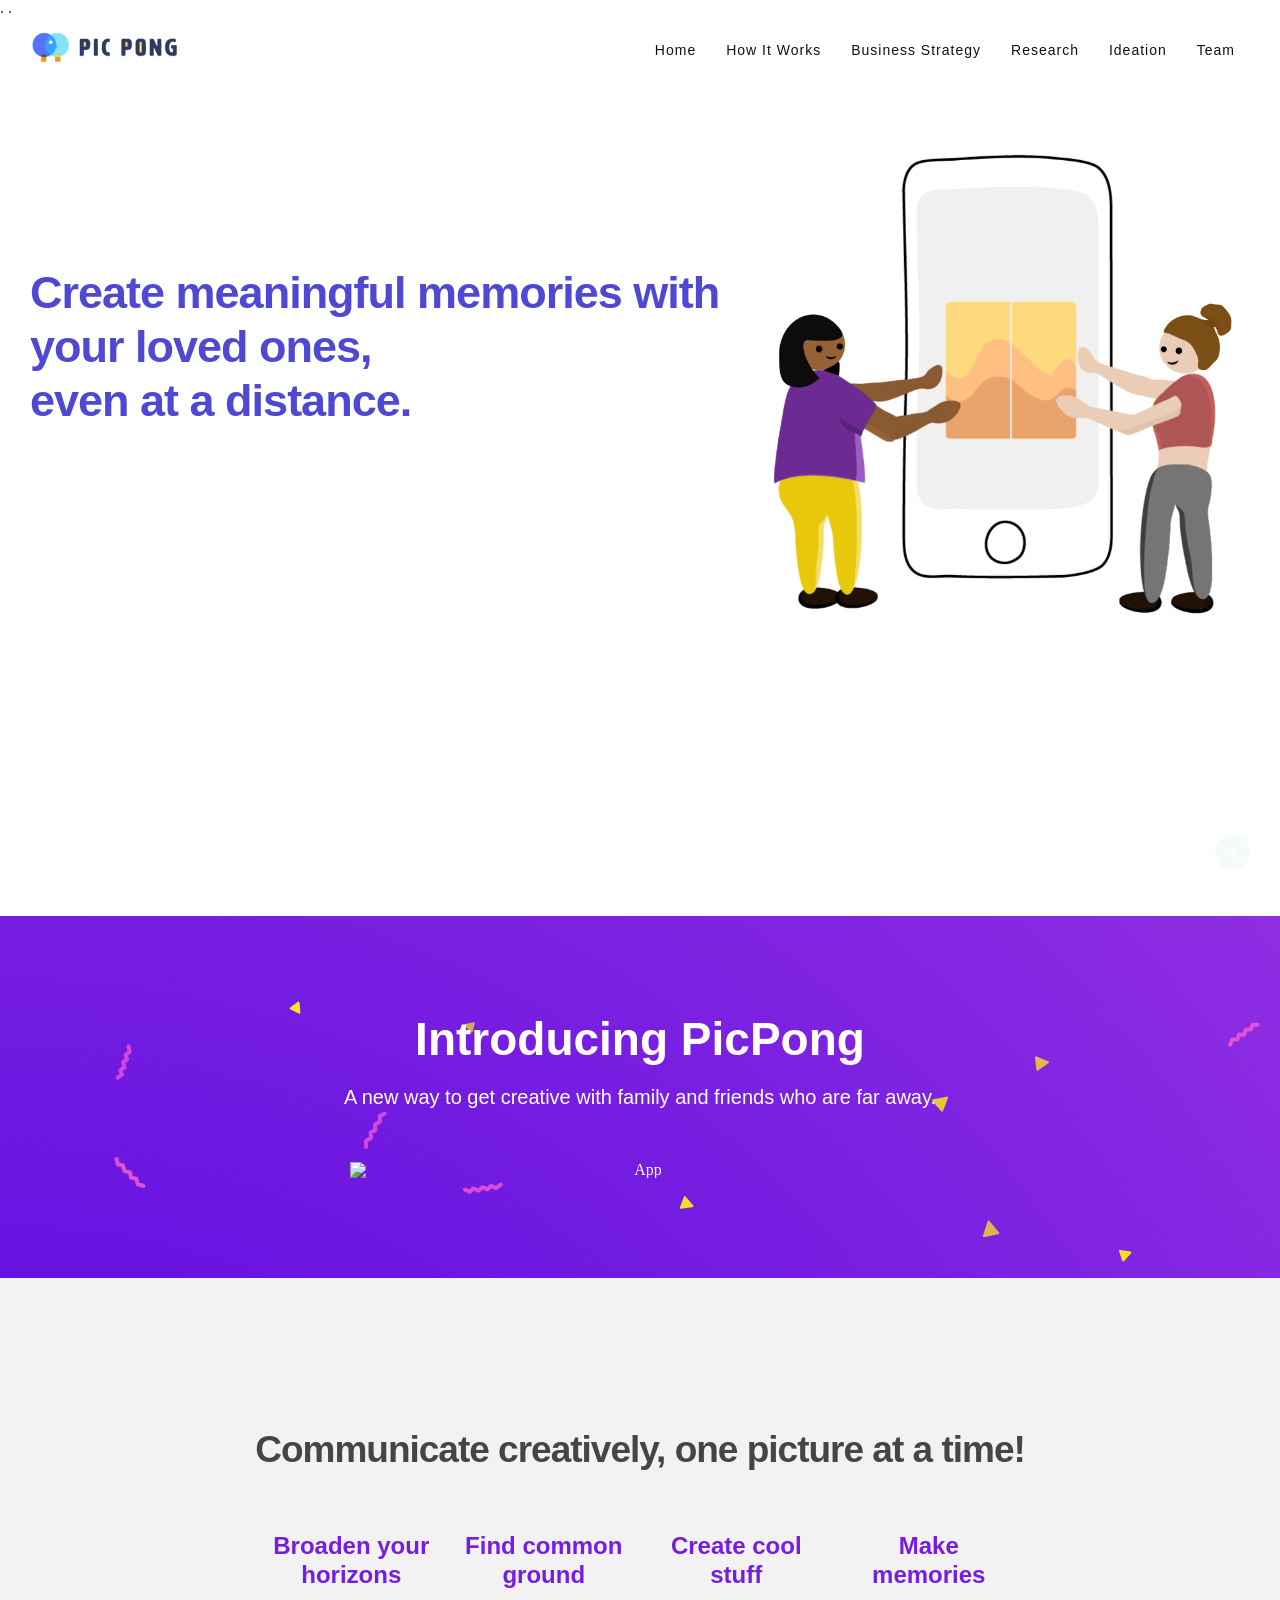
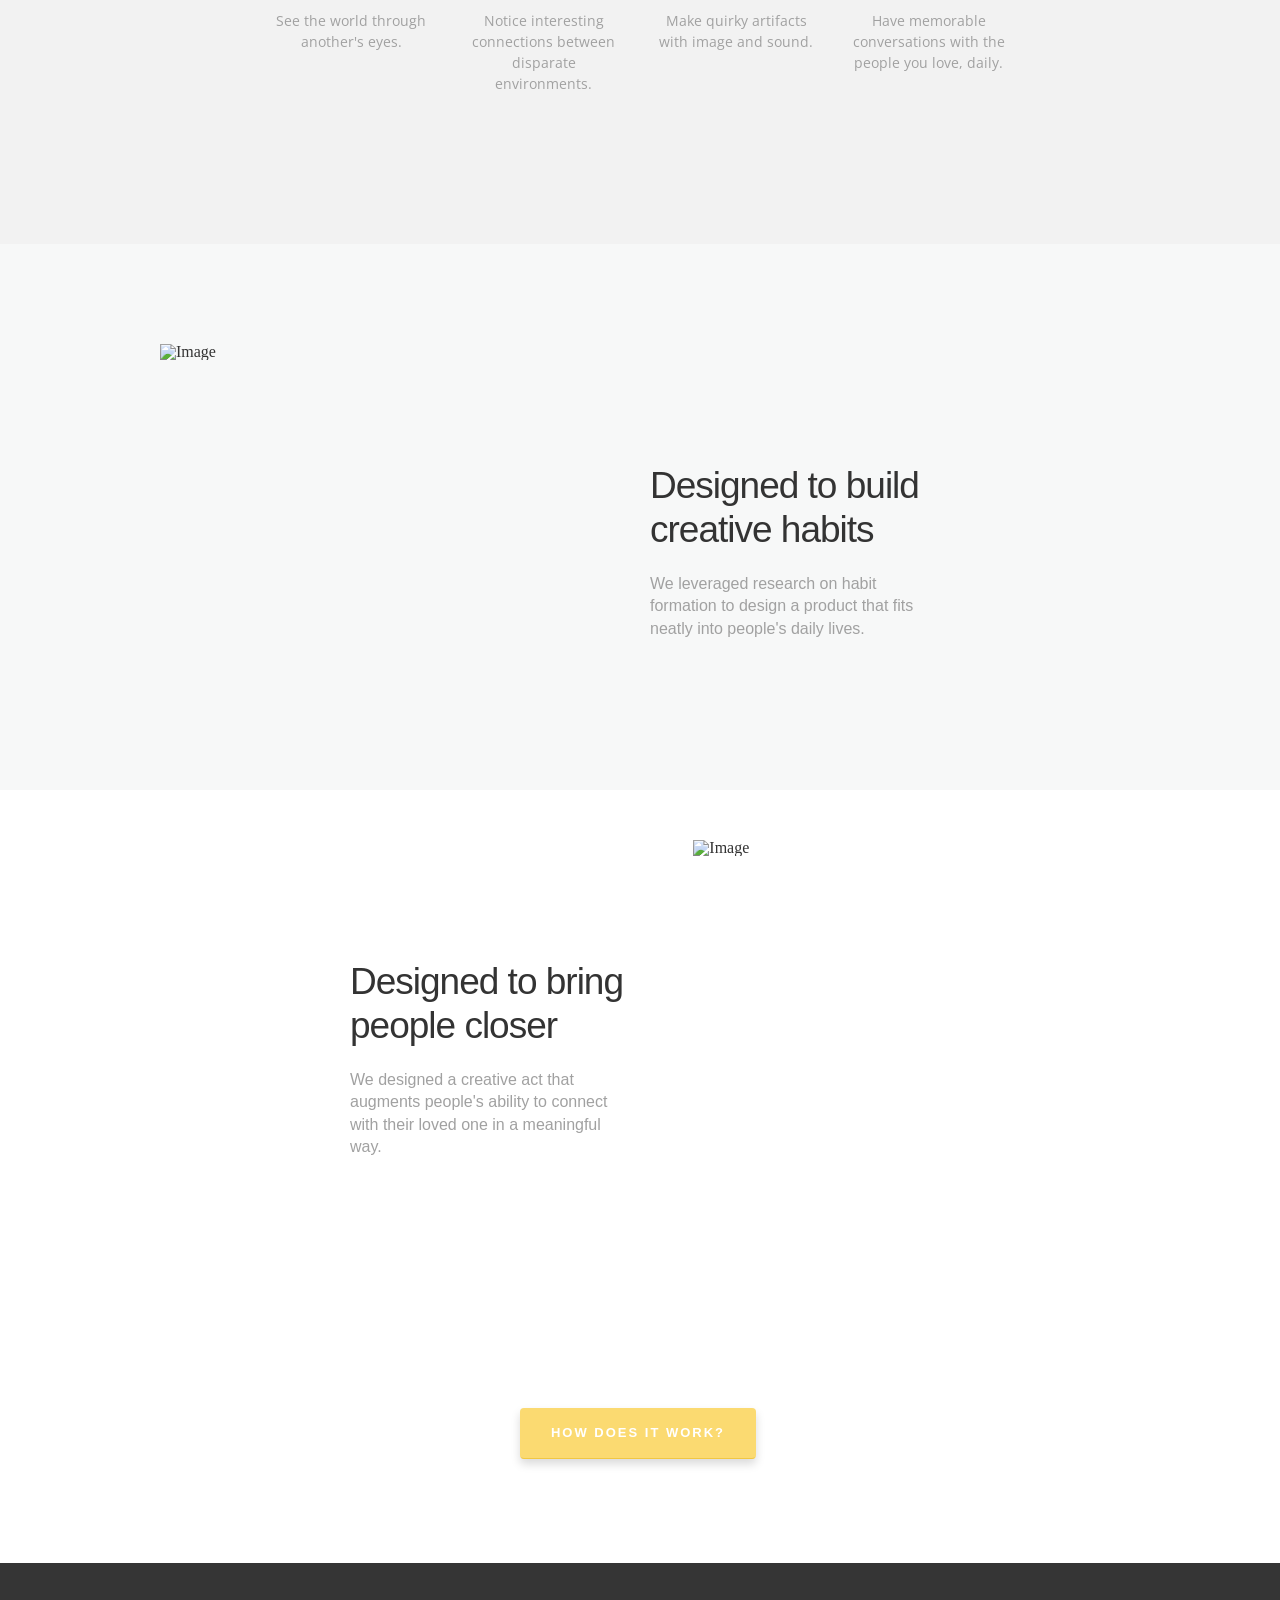
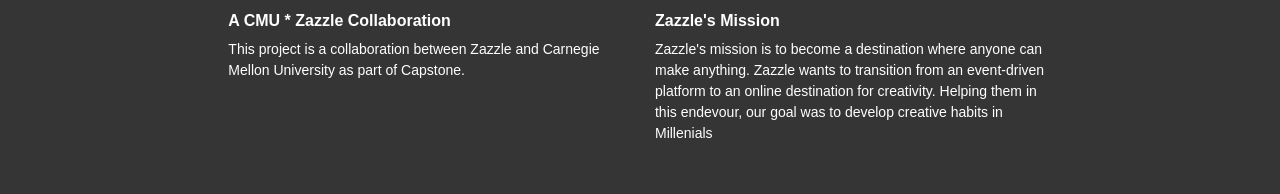
==== index.html @ 29c68dcd "Add files via upload" ====
<!DOCTYPE html>
<html lang="en">
<head>
<meta charset="utf-8">
<title>PicPong by Zest | Zazzle</title>
<link rel="icon" href="images/favicon.png" type="image/png" sizes="16x16">
<meta name="viewport" content="width=device-width, initial-scale=1">
<meta name="description" content="iLand Multipurpose Landing Page Template">
<meta name="keywords" content="iLand HTML Template, iLand Landing Page, Landing Page Template">
<link href="css/bootstrap.min.css" rel="stylesheet" type="text/css" media="all" />
<link href="https://fonts.googleapis.com/css?family=Open%20Sans:300,400,500,600,700" rel="stylesheet" type="text/css">
<link rel="stylesheet" href="css/animate.css">
<!-- Resource style -->
<link rel="stylesheet" href="css/owl.carousel.css">
<link rel="stylesheet" href="css/owl.theme.css">
<link rel="stylesheet" href="css/ionicons.min.css">
<link rel="stylesheet" href="css/homepage.css">
<!-- Resource style -->
<link href="css/style.css" rel="stylesheet" type="text/css" media="all" />



<script src="http://www.jeremyvitte.com/assets/js/vendor/modernizr.min.js"></script>  
  <script src="//cdnjs.cloudflare.com/ajax/libs/jquery/2.2.0/jquery.min.js"></script>
 

  





    <script  src="javascript/index.js"></script>
      <script src="javascript/bootstrap.min.js"></script>

    <script  src="javascript/app.min.js"></script>
    <script src="javascript/plugins.js"></script>. 
     <script src="javascript/Jeremyplugins.js"></script>. 
     <script src="javascript/jquery.js"></script>

</head>
<body>
<div class="wrapper">
  <div class="container">
    <nav class="navbar navbar-default navbar-fixed-top">
      <div class="container"> 
        <!-- Brand and toggle get grouped for better mobile display -->
        <div class="navbar-header page-scroll">
          <button type="button" class="navbar-toggle" data-toggle="collapse" data-target="#bs-example-navbar-collapse-1" aria-expanded="false"> <span class="sr-only">Toggle navigation</span> <span class="icon-bar"></span> <span class="icon-bar"></span> <span class="icon-bar"></span> </button>
          <a class="navbar-brand page-scroll" href="#main"><img src="images/logo.png" width="150" height="auto" alt="iLand" /></a> </div>
        <!-- Collect the nav links, forms, and other content for toggling -->
        <div class="collapse navbar-collapse navbar-right" id="bs-example-navbar-collapse-1">
          <ul class="nav navbar-nav">
            <li><a class="page-scroll highlight" href="index.html">Home</a></li>
            <li><a class="page-scroll" href="product.html">How it works</a></li>
            <li><a class="page-scroll" href="strategy.html">Business Strategy</a></li>
            <li><a class="page-scroll" href="research.html">Research</a></li>
            <li><a class="page-scroll" href="ideation.html">Ideation</a></li>
            <li><a class="page-scroll" href="#contact">Team</a></li>

          </ul>
        </div>
      </div>
    </nav>
    <!-- /.navbar-collapse --> 
  </div>
  <!-- /.container-fluid -->
  



<div class="main app form" id="main"><!-- Main Section-->
    <div class="hero-section">
      <div class="container nopadding">
        
        <div class="col-md-7">
          <div class="hero-content">
            <h1 class="wow fadeInUp" data-wow-delay="0.1s">Create meaningful memories with your loved ones, <br>even at a distance.</h1>
           
            <div class="sub-form wow fadeInUp" data-wow-delay="0.3s">
            
              <!-- subscribe message -->
       
        <!-- subscribe message --> 
            </div>
          </div>
        </div>

        <div class="col-md-5"> <img class="img-responsive wow fadeInUp" data-wow-delay="0.1s" src="images/move card.gif" alt="App" style="margin-top: -5%;" /> </div>
      </div>
    </div>
  

<!--

 <div class="app-features text-center white" id="features">
      <div class="container">
        <h1 class="wow fadeInDown" data-wow-delay="0.1s">Introducing PicPong</h1>
        <p class=" wow subheading fadeInDown" data-wow-delay="0.2s"> A new way to get creative with family and friends who are far away.  </p>
        




        <div class="col-md-12 wow fadeInDown" data-wow-delay="0.5s"> <img class="img-responsive" src="images/Landingpageillu2.png" alt="App" width="50%"/> </div>
        

      </div>
    </div> -->




<!--


    <div class="app-features text-center white" id="features">
      <div class="container">
        <h1 class="wow fadeInDown" data-wow-delay="0.1s">Introducing PicPong</h1>
        <p class=" wow subheading fadeInDown" data-wow-delay="0.2s"> A new way to get creative with family and friends who are far away.  </p>
        <div class="col-md-4 features-left">
          <div class="col-md-12 wow fadeInDown" data-wow-delay="0.2s">
            <div class="icon"> <i class="ion-ios-lightbulb-outline"></i> </div>
            <div class="feature-single">
              <h1>Hone your creative skills </h1>
              <p> Some lorem contetnt to fill the gap and make it look clean and organized. </p>
            </div>
          </div>
          <div class="col-md-12 wow fadeInDown" data-wow-delay="0.3s">
            <div class="icon"> <i class=" ion-ios-snowy"></i> </div>
            <div class="feature-single">
              <h1>Make unique artifacts</h1>
              <p> Some lorem contetnt to fill the gap and make it look clean and organized. </p>
            </div>
          </div>
        </div>

-->
<div class="app-features text-center white" id="features">
 <div class="container">
  <h1 class="wow fadeInDown" data-wow-delay="0.1s">Introducing PicPong</h1>
        <p class=" wow subheading fadeInDown" data-wow-delay="0.2s"> A new way to get creative with family and friends who are far away.  </p>

        <div class="col-md-6 col-md-offset-3 col-sm-12 wow fadeInDown" data-wow-delay="0.5s"> <img class="img-responsive" src="images/Landingpageillu2.png" alt="App" /> 
        </div>
        </div>
     </div>  
<!--
        <div class="col-md-4 features-left">
          <div class="col-md-12 wow fadeInDown" data-wow-delay="0.6s">
            <div class="icon"> <i class=" ion-ios-chatboxes-outline"></i> </div>
            <div class="feature-single">
              <h1>Communicate visually</h1>
              <p> Some lorem contetnt to fill the gap and make it look clean and organized. </p>
            </div>
          </div>
          <div class="col-md-12 wow fadeInDown" data-wow-delay="0.7s">
            <div class="icon"> <i class=" ion-image"></i> </div>
            <div class="feature-single">
              <h1>Save memories in a fun way</h1>
              <p> Some lorem contetnt to fill the gap and make it look clean and organized. </p>
            </div>
          </div>
          
        </div>
      </div>
    </div>
-->


    <div class="pitch text-center">
      <div class="container">
        <div class="pitch-intro">
          <h1 class="wow fadeInDown" data-wow-delay="0.2s">Communicate creatively, one picture at a time!</h1>
         
        <div class="col-md-12">
          <div class="col-md-3 wow fadeInDown" data-wow-delay="0.2s">
           
            <div class="pitch-content">
              <h1>Broaden your horizons</h1>
              <p> See the world through another's eyes. </p>
            </div>
          </div>
          <div class="col-md-3 wow fadeInDown" data-wow-delay="0.2s">
           
            <div class="pitch-content">
              <h1>Find common ground</h1>
              <p> Notice interesting connections between disparate environments. </p>
            </div>
          </div>
          <div class="col-md-3 wow fadeInDown" data-wow-delay="0.2s">
           
            <div class="pitch-content">
              <h1>Create cool stuff</h1>
              <p> Make quirky artifacts with image and sound.  </p>
            </div>
          </div>

          <div class="col-md-3 wow fadeInDown" data-wow-delay="0.2s">

            <div class="pitch-content">
              <h1>Make memories</h1>
              <p> Have memorable conversations with the people you love, daily. </p>
            </div>
          </div>
        </div>
      </div>
    </div>
    </div>





 <div class="split-features">
      <div class="col-md-5 col-md-offset-1 nopadding">
        <div class="split-image"> <img class="img-responsive wow fadeIn" src="images/build-habits.png" alt="Image" style="width: 80%;"/> </div>
      </div>
      <div class="col-md-6 nopadding">
        <div class="split-content">
          <h1 class="wow fadeInUp"> Designed to build creative habits</h1>
          <p class="wow fadeInUp"> We leveraged research on habit formation to design a product that fits neatly into people's daily lives.</p>
          
        </div>
      </div>
    </div>


    <div class="split-features2">
      
      <div class="col-md-6 nopadding">
        <div class="split-content second">
          <h1 class="wow fadeInUp">Designed to bring people closer</h1>
          <p class="wow fadeInUp"> 
We designed a creative act that augments people's ability to connect with their loved one in a meaningful way.</p>
          
        </div>
      </div>
      <div class="col-md-5 nopadding">
        <div class="split-image"> <img class="img-responsive wow fadeIn" src="images/feel-connected.png" alt="Image" style="width: 80%;"/> </div>
      </div>
    </div>
    



    <center style="padding-bottom: 100px;">
     <a href="ideation.html" class="btn btn-special popup-vimeo">How does it work?</a>
     </center>




     <div class="footer">
        <div class="col-md-4 col-md-offset-2 ">
                <h1 class="wow fadeInUp">A CMU * Zazzle Collaboration</h1>
              <p class="wow fadeInUp"> This project is a collaboration between Zazzle and Carnegie Mellon University as part of Capstone. </p>

     
        </div>




         
       
      
      <div class="col-md-4  ">
        
          <h1 class="wow fadeInUp">Zazzle's Mission</h1>
          <p class="wow fadeInUp"> Zazzle's mission is to become a destination where anyone can make anything. Zazzle wants to transition from an event-driven platform to an online destination for creativity. Helping them in this endevour, our goal was to develop creative habits in Millenials </p>
        <!--  <ul class="wow fadeInUp">
            <li>Nulla ornare purus non consequat ultricies.</li>
            <li>Etiam est nisl, molestie sed egestas bibendum</li>
            <li>Aliquam vel euismod elit, sed suscipit est.</li>
            <li>Curabitur egestas justo neque viverra vel. </li>
          </ul>-->
       
      </div>
      </div>
     
    
     
    
    <!-- Scroll To Top --> 

    
    <a id="back-top" class="back-to-top page-scroll" href="#main"> <i class="ion-ios-arrow-thin-up"></i> </a> 
    
    <!-- Scroll To Top Ends--> 
    </div>
  
   
  </div>
  <!-- Main Section --> 
</div>
<!-- Wrapper--> 

<!-- Jquery and Js Plugins --> 
<script type="text/javascript" src="js/jquery-2.1.1.js"></script> 
<script type="text/javascript" src="js/bootstrap.min.js"></script>

<script type="text/javascript" src="js/plugins.js"></script> 
<script type="text/javascript" src="js/menu.js"></script> 
<script type="text/javascript" src="js/custom.js"></script>
<script src="js/jquery.subscribe.js"></script> 



  <script>
    window.lazySizesConfig = window.lazySizesConfig || {};
    lazySizesConfig.init = false;
  </script>

  <script src="http://www.jeremyvitte.com/assets/js/build/plugins.js"></script>
<script src="http://www.jeremyvitte.com/assets/js/build/app.min.js"></script>

</body>
</html>
---- css/homepage.css ----
html, body, div, span, applet, object, iframe, h2, h3, h4, h5, h6, p, 
 {
    margin: 0;
    padding: 0;
    border: 0;
    outline: 0;
    font-weight: inherit;
    font-style: inherit;
    font-family: inherit;
    font-size: 100%;
    vertical-align: baseline;
}



h1{
	margin: 0;
    padding: 0;
    border: 0;
    outline: 0;
    font-weight: lighter;
    font-style: inherit;
    font-family: inherit;
    font-size: 100%;
    vertical-align: baseline;

}


body{
	font-family:'H','Helvetica','Arial',sans-serif;text-rendering:optimizeLegibility;
	-webkit-font-smoothing:antialiased;
	-moz-osx-font-smoothing:grayscale;
	font-size:20px;
	line-height:1.1em;
	font-weight:100;}


#main_title {
    -webkit-transition: width 600ms ease;
    -moz-transition: width 600ms ease;
    -ms-transition: width 600ms ease;
    -o-transition: width 600ms ease;
    transition: width 600ms ease;
    width: 100%;
    text-align: center;
    position: fixed;
    top: 40%;
    margin-top: -1em;
    pointer-events: none;
   /* z-index: 1000;*/
    -webkit-backface-visibility: hidden;
    -webkit-backface-visibility: hidden;
    -moz-backface-visibility: hidden;
    -ms-backface-visibility: hidden;
    backface-visibility: hidden;
}

.wrap {
	padding-top: 3%;
    height: 100%;
    float: left;
    clear: none;
    text-align: inherit;
    width: 100%;
    margin-left: 0%;
    margin-right: 0%;
    /*padding-bottom: 10vh;*/
}



.projects{
	-webkit-transition:width 600ms ease;
	-moz-transition:width 600ms ease;
	-ms-transition:width 600ms ease;
	-o-transition:width 600ms ease;
	transition:width 600ms ease;
	*zoom:1;
	float:left;
	clear:none;
	text-align:inherit;
	width:100%;
	margin-left:0%;
	margin-right:0%;
	min-height:200vh;}

.projects .offset {
    height: 60vh;
    width: 100%;
    cursor: pointer;}


.projects:before,.projects:after{
	content:'';
	display:table}

.projects:after{
	clear:both}
	
.projects .wrap .project {
    -webkit-transition: all 400ms ease;
    -moz-transition: all 400ms ease;
    -ms-transition: all 400ms ease;
    -o-transition: all 400ms ease;
    transition: all 400ms ease;
    pointer-events: none;
    position: relative;
    float: left;
    width: 25%;
    height: 25vw;
    margin: 10% 0;
    -webkit-transform-origin: center;
    -moz-transform-origin: center;
    -o-transform-origin: center;
    -ms-transform-origin: center;
    transform-origin: center;
    -webkit-filter: blur(0);
    -moz-filter: blur(0);
    -o-filter: blur(0);
    -ms-filter: blur(0);
    filter: blur(0);
    -webkit-backface-visibility: hidden;
    -webkit-backface-visibility: hidden;
    -moz-backface-visibility: hidden;
    -ms-backface-visibility: hidden;
    backface-visibility: hidden;
}

.projects .wrap .project .project-img {
    pointer-events: auto;
    -webkit-transition: background 600ms ease;
    -moz-transition: background 600ms ease;
    -ms-transition: background 600ms ease;
    -o-transition: background 600ms ease;
    transition: background 600ms ease;
    background: transparent;
    background-image: initial;
    background-position-x: initial;
    background-position-y: initial;
    background-size: initial;
    background-repeat-x: initial;
    background-repeat-y: initial;
    background-attachment: initial;
    background-origin: initial;
    background-clip: initial;
    background-color: transparent;
    position: absolute;
    width: 50%;
    height: auto;
}



@media only screen and (min-width:1025px){
	.projects{
		overflow:hidden;
		/*padding-bottom:30vh*/}}

	.projects .offset{
		height:60vh;
		width:100%;
		cursor:pointer}

	.projects .mouse_nav{
		position:absolute;
		height:100px;
		margin-top:-45px;
		pointer-events:none;
		display:-webkit-box;
		display:-moz-box;
		display:-webkit-flex;
		display:-webkit-box;
		display:-moz-box;
		display:-ms-flexbox;
		display:-webkit-flex;
		display:-ms-flexbox;
		display:box;display:flex;
		-webkit-box-align:center;
		-moz-box-align:center;
		-o-box-align:center;
		-ms-flex-align:center;
		-webkit-align-items:center;
		align-items:center;
		z-index:100;}


@media only screen and (max-width:1100px){
	.projects .mouse_nav{
		display:none}}

	.projects .wrap .project{
		-webkit-transition:all 400ms ease;
		-moz-transition:all 400ms ease;
		-ms-transition:all 400ms ease;
		-o-transition:all 400ms ease;
		transition:all 400ms ease;
		pointer-events:none;
		position:relative;
		float:left;width:25%;
		height:25vw;
		margin:10% 0;
		-webkit-transform-origin:center;
		-moz-transform-origin:center;
		-o-transform-origin:center;
		-ms-transform-origin:center;
		transform-origin:center;
		-webkit-filter:blur(0);
		-moz-filter:blur(0);
		-o-filter:blur(0);
		-ms-filter:blur(0);
		filter:blur(0);
		-webkit-backface-visibility:hidden;
		-webkit-backface-visibility:hidden;
		-moz-backface-visibility:hidden;
		-ms-backface-visibility:hidden;
		backface-visibility:hidden;}


.projects .wrap .project .project-img {
    pointer-events: auto;
    -webkit-transition: background 600ms ease;
    -moz-transition: background 600ms ease;
    -ms-transition: background 600ms ease;
    -o-transition: background 600ms ease;
    transition: background 600ms ease;
    background: transparent;
    position: absolute;
    width: 50%;
    height: auto;
}



@media only screen and (max-width:1025px){
	.projects .wrap .project{*zoom:1;float:left;clear:none;text-align:inherit;width:33.33333333333333%;margin-left:0%;margin-right:0%;height:auto;padding:20px}
	.projects .wrap .project:before,.projects .wrap .project:after{content:'';display:table}.projects .wrap .project:after{clear:both}
	.projects .wrap .project:nth-child(3n){float:right}.projects .wrap .project:nth-child(3n + 1){clear:both}}
	@media only screen and (max-width:600px){.projects .wrap .project{width:100%}}
	@media only screen and (min-width:600px) and (max-width:1025px){.projects .wrap .project:nth-child(n) 
		img{margin-top:30vw}.projects .wrap .project:nth-child(2n) 
		img{margin-top:0}.projects .wrap .project:nth-child(3n) img{margin-top:15vw}}.projects .wrap .project 
		a{pointer-events:auto}.projects .wrap .project .project-img{pointer-events:auto;-webkit-transition:background 600ms ease;-moz-transition:background 600ms ease;-ms-transition:background 600ms ease;-o-transition:background 600ms ease;transition:background 600ms ease;background:transparent;position:absolute;width:50%;height:auto;}@media only screen and (max-width:1025px){.projects .wrap .project .project-img{position:initial;width:100%;-webkit-transform:none;-moz-transform:none;-ms-transform:none;-o-transform:none;transform:none}}.projects .wrap .project:last-child{margin:0}.projects .wrap .project:hover{z-index:10}.projects .wrap .project.hidden{-webkit-filter:blur(30px);-moz-filter:blur(30px);-o-filter:blur(30px);-ms-filter:blur(30px);filter:blur(30px);}.projects .wrap .project.hidden a{cursor:default}@media only screen and (min-width:1025px){.projects .wrap .project.active .project-img{background:#000;}.projects .wrap .project.active .project-img img{opacity:0;-ms-filter:"progid:DXImageTransform.Microsoft.Alpha(Opacity=0)";filter:alpha(opacity=0)}}@-moz-document url-prefix(){.projects .wrap .project.hidden{-moz-filter:blur(5px);filter:blur(5px)}}.content{-webkit-transition:left 600ms ease;-moz-transition:left 600ms ease;-ms-transition:left 600ms ease;-o-transition:left 600ms ease;transition:left 600ms ease;*zoom:1;float:left;clear:none;text-align:inherit;width:50%;margin-left:0%;margin-right:0%;position:fixed;left:100%;height:100vh;overflow:scroll;-webkit-overflow-scrolling:touch;z-index:1000;background:#fff;}.content:before,.content:after{content:'';display:table}.content:after{clear:both}@media only screen and (max-width:1025px){.content{*zoom:1;float:left;clear:none;text-align:inherit;width:100%;margin-left:0%;margin-right:0%}.content:before,.content:after{content:'';display:table}.content:after{clear:both}}.content .back-btn{position:fixed;bottom:20px;left:20px;z-index:4000;}@media only screen and (min-width:1025px){.content .back-btn{display:none}}.content .inner{padding:30px;overflow:hidden;}@media only screen and (max-width:1025px){.content .inner{padding:20px}}.content .page_title{-webkit-transition:left 600ms ease;-moz-transition:left 600ms ease;-ms-transition:left 600ms ease;-o-transition:left 600ms ease;transition:left 600ms ease;width:50%;position:fixed;top:30px;left:calc(100% + 30px);z-index:4000;}@media only screen and (max-width:1025px){.content .page_title{top:20px;left:20px}}.content .page_content{text-transform:none;margin-top:60px}.content h1,.content p,.content .oembed{margin-bottom:30px}.content img{width:100%}.content img.lazyimg{opacity:.3;-ms-filter:"progid:DXImageTransform.Microsoft.Alpha(Opacity=30)";filter:alpha(opacity=30);-webkit-filter:blur(5px);-moz-filter:blur(5px);-o-filter:blur(5px);-ms-filter:blur(5px);filter:blur(5px);margin-bottom:30px}.content img.lazyimg:last-of-type{margin-bottom:0}.content img.lazyimg.lazyloaded{opacity:1;-ms-filter:none;filter:none;-webkit-filter:blur(0);-moz-filter:blur(0);-o-filter:blur(0);-ms-filter:blur(0);filter:blur(0)}.content p > .lazyimg:last-child{margin-bottom:0}.content p:last-child,.content ul.columns:last-child{margin-bottom:0}.content ul.columns{margin-bottom:30px}.content::before{-webkit-transition:left 600ms ease;-moz-transition:left 600ms ease;-ms-transition:left 600ms ease;-o-transition:left 600ms ease;transition:left 600ms ease;content:'';background:#000;width:1px;height:100%;position:fixed;top:0;left:100%}@media only screen and (max-width:1025px){body.page #about,body.page .overlay{display:none}}body.page #main_title{display:none;}@media only screen and (min-width:1025px){body.page #main_title{display:block;width:50%}body.page #main_title h1{font-size:6vw}}body.page .projects{display:none;}@media only screen and (min-width:1025px){body.page .projects{display:block;*zoom:1;float:left;clear:none;text-align:inherit;width:50%;margin-left:0%;margin-right:0%}body.page .projects:before,body.page .projects:after{content:'';display:table}body.page .projects:after{clear:both}}@media only screen and (min-width:1025px){body.page .projects .project{width:50%;margin:15% 0}}body.page .content{left:50%;}@media only screen and (max-width:1025px){body.page .content{position:initial;left:0;height:auto}}body.page .content .page_title{left:calc(50% + 30px);}@media only screen and (max-width:1025px){body.page .content .page_title{left:20px}}body.page .content::before{left:50%;}@media only screen and (max-width:1025px){body.page .content::before{left:-1px}}#about-page .left,#about-page .right{*zoom:1;float:left;clear:none;text-align:inherit;width:50%;margin-left:0%;margin-right:0%;}#about-page .left:before,#about-page .right:before,#about-page .left:after,#about-page .right:after{content:'';display:table}#about-page .left:after,#about-page .right:after{clear:both}#about-page .right{height:calc(100vh - 30px * 2);display:-webkit-box;display:-moz-box;display:-webkit-flex;display:-webkit-box;display:-moz-box;display:-ms-flexbox;display:-webkit-flex;display:-ms-flexbox;display:box;display:flex;-webkit-box-orient:vertical;-moz-box-orient:vertical;-o-box-orient:vertical;-webkit-flex-direction:column;-ms-flex-direction:column;flex-direction:column;-webkit-box-pack:justify;-moz-box-pack:justify;-o-box-pack:justify;-ms-flex-pack:justify;-webkit-justify-content:space-between;justify-content:space-between}#about-page .right::before,#about-page .right::after{content:none}#about-page .subtitle{margin-bottom:1em;}#about-page .subtitle p{margin-bottom:0}#about-page .subtitle p + p{text-indent:1em}#about-page .subtitle p{margin-bottom:0}#about-page .page_link{margin:1em 0 0 1em}#about-page .clients_content{margin-left:1em}#about-page .copyright{font-size:.5rem;line-height:1.1em;}#about-page .copyright p{margin-bottom:0}.no-js .lazyimg{display:none}





img.lazyimg.lazyloaded {
    opacity: 1;
    -ms-filter: none;
    filter: none;
}
img.lazyimg {
    opacity: 0;
    -ms-filter: "progid:DXImageTransform.Microsoft.Alpha(Opacity=0)";
    filter: alpha(opacity=0);
}
img.lazyimg {
    -webkit-transition: all 400ms ease;
    -moz-transition: all 400ms ease;
    -ms-transition: all 400ms ease;
    -o-transition: all 400ms ease;
    transition: all 400ms ease;
}










@media only screen and (min-width:1025px){
.projects{
	margin-top: -60vh;
	background-color: white;
	/*background:linear-gradient(rgba(81,111,247,100), rgba(255,0,0,0)); */
	overflow:hidden;
	padding-bottom:20vh}}

.projects .offset{
	height:50vh;
	width:100%;
	cursor:pointer}

.projects .mouse_nav{
	position:absolute;
	height:100px;
	margin-top:-45px;
	pointer-events:none;
	display:-webkit-box;
	display:-moz-box;
	display:-webkit-flex;
	display:-webkit-box;
	display:-moz-box;
	display:-ms-flexbox;
	display:-webkit-flex;
	display:-ms-flexbox;
	display:box;
	display:flex;
	-webkit-box-align:center;
	-moz-box-align:center;
	-o-box-align:center;
	-ms-flex-align:center;
	-webkit-align-items:center;
	align-items:center;z-index:100;
	}

@media only screen and (max-width:1100px){.projects .mouse_nav{display:none}}.projects .wrap .project{-webkit-transition:all 400ms ease;-moz-transition:all 400ms ease;-ms-transition:all 400ms ease;-o-transition:all 400ms ease;transition:all 400ms ease;pointer-events:none;position:relative;float:left;width:25%;height:25vw;margin:10% 0;-webkit-transform-origin:center;-moz-transform-origin:center;-o-transform-origin:center;-ms-transform-origin:center;transform-origin:center;-webkit-filter:blur(0);-moz-filter:blur(0);-o-filter:blur(0);-ms-filter:blur(0);filter:blur(0);-webkit-backface-visibility:hidden;-webkit-backface-visibility:hidden;-moz-backface-visibility:hidden;-ms-backface-visibility:hidden;backface-visibility:hidden;}@media only screen and (max-width:1025px){.projects .wrap .project{*zoom:1;float:left;clear:none;text-align:inherit;width:33.33333333333333%;margin-left:0%;margin-right:0%;height:auto;padding:20px}.projects .wrap .project:before,.projects .wrap .project:after{content:'';display:table}.projects .wrap .project:after{clear:both}.projects .wrap .project:nth-child(3n){float:right}.projects .wrap .project:nth-child(3n + 1){clear:both}}@media only screen and (max-width:600px){.projects .wrap .project{width:100%}}@media only screen and (min-width:600px) and (max-width:1025px){.projects .wrap .project:nth-child(n) img{margin-top:30vw}.projects .wrap .project:nth-child(2n) img{margin-top:0}.projects .wrap .project:nth-child(3n) img{margin-top:15vw}}.projects .wrap .project a{pointer-events:auto}.projects .wrap .project .project-img{pointer-events:auto;-webkit-transition:background 600ms ease;-moz-transition:background 600ms ease;-ms-transition:background 600ms ease;-o-transition:background 600ms ease;transition:background 600ms ease;background:transparent;position:absolute;width:50%;height:auto;}@media only screen and (max-width:1025px){.projects .wrap .project .project-img{position:initial;width:100%;-webkit-transform:none;-moz-transform:none;-ms-transform:none;-o-transform:none;transform:none}}.projects .wrap .project:last-child{margin:0}.projects .wrap .project:hover{z-index:10}.projects .wrap .project.hidden{-webkit-filter:blur(30px);-moz-filter:blur(30px);-o-filter:blur(30px);-ms-filter:blur(30px);filter:blur(30px);}.projects .wrap .project.hidden a{cursor:default}@media only screen and (min-width:1025px){.projects .wrap .project.active .project-img{background:#000;}.projects .wrap .project.active .project-img img{opacity:0;-ms-filter:"progid:DXImageTransform.Microsoft.Alpha(Opacity=0)";filter:alpha(opacity=0)}}@-moz-document url-prefix(){.projects .wrap .project.hidden{-moz-filter:blur(5px);filter:blur(5px)}}.content{-webkit-transition:left 600ms ease;-moz-transition:left 600ms ease;-ms-transition:left 600ms ease;-o-transition:left 600ms ease;transition:left 600ms ease;*zoom:1;float:left;clear:none;text-align:inherit;width:50%;margin-left:0%;margin-right:0%;position:fixed;left:100%;height:100vh;overflow:scroll;-webkit-overflow-scrolling:touch;z-index:1000;background:#fff;}.content:before,.content:after{content:'';display:table}.content:after{clear:both}@media only screen and (max-width:1025px){.content{*zoom:1;float:left;clear:none;text-align:inherit;width:100%;margin-left:0%;margin-right:0%}.content:before,.content:after{content:'';display:table}.content:after{clear:both}}.content .back-btn{position:fixed;bottom:20px;left:20px;z-index:4000;}@media only screen and (min-width:1025px){.content .back-btn{display:none}}.content .inner{padding:30px;overflow:hidden;}@media only screen and (max-width:1025px){.content .inner{padding:20px}}.content .page_title{-webkit-transition:left 600ms ease;-moz-transition:left 600ms ease;-ms-transition:left 600ms ease;-o-transition:left 600ms ease;transition:left 600ms ease;width:50%;position:fixed;top:30px;left:calc(100% + 30px);z-index:4000;}@media only screen and (max-width:1025px){.content .page_title{top:20px;left:20px}}.content .page_content{text-transform:none;margin-top:60px}.content h1,.content p,.content .oembed{margin-bottom:30px}.content img{width:100%}.content img.lazyimg{opacity:.3;-ms-filter:"progid:DXImageTransform.Microsoft.Alpha(Opacity=30)";filter:alpha(opacity=30);-webkit-filter:blur(5px);-moz-filter:blur(5px);-o-filter:blur(5px);-ms-filter:blur(5px);filter:blur(5px);margin-bottom:30px}.content img.lazyimg:last-of-type{margin-bottom:0}.content img.lazyimg.lazyloaded{opacity:1;-ms-filter:none;filter:none;-webkit-filter:blur(0);-moz-filter:blur(0);-o-filter:blur(0);-ms-filter:blur(0);filter:blur(0)}.content p > .lazyimg:last-child{margin-bottom:0}.content p:last-child,.content ul.columns:last-child{margin-bottom:0}.content ul.columns{margin-bottom:30px}.content::before{-webkit-transition:left 600ms ease;-moz-transition:left 600ms ease;-ms-transition:left 600ms ease;-o-transition:left 600ms ease;transition:left 600ms ease;content:'';background:#000;width:1px;height:100%;position:fixed;top:0;left:100%}@media only screen and (max-width:1025px){body.page #about,body.page .overlay{display:none}}body.page #main_title{display:none;}@media only screen and (min-width:1025px){body.page #main_title{display:block;width:50%}body.page #main_title h1{font-size:6vw}}body.page .projects{display:none;}@media only screen and (min-width:1025px){body.page .projects{display:block;*zoom:1;float:left;clear:none;text-align:inherit;width:50%;margin-left:0%;margin-right:0%}body.page .projects:before,body.page .projects:after{content:'';display:table}body.page .projects:after{clear:both}}@media only screen and (min-width:1025px){body.page .projects .project{width:50%;margin:15% 0}}body.page .content{left:50%;}@media only screen and (max-width:1025px){body.page .content{position:initial;left:0;height:auto}}body.page .content .page_title{left:calc(50% + 30px);}@media only screen and (max-width:1025px){body.page .content .page_title{left:20px}}body.page .content::before{left:50%;}@media only screen and (max-width:1025px){body.page .content::before{left:-1px}}#about-page .left,#about-page .right{*zoom:1;float:left;clear:none;text-align:inherit;width:50%;margin-left:0%;margin-right:0%;}#about-page .left:before,#about-page .right:before,#about-page .left:after,#about-page .right:after{content:'';display:table}#about-page .left:after,#about-page .right:after{clear:both}#about-page .right{height:calc(100vh - 30px * 2);display:-webkit-box;display:-moz-box;display:-webkit-flex;display:-webkit-box;display:-moz-box;display:-ms-flexbox;display:-webkit-flex;display:-ms-flexbox;display:box;display:flex;-webkit-box-orient:vertical;-moz-box-orient:vertical;-o-box-orient:vertical;-webkit-flex-direction:column;-ms-flex-direction:column;flex-direction:column;-webkit-box-pack:justify;-moz-box-pack:justify;-o-box-pack:justify;-ms-flex-pack:justify;-webkit-justify-content:space-between;justify-content:space-between}#about-page .right::before,#about-page .right::after{content:none}#about-page .subtitle{margin-bottom:1em;}#about-page .subtitle p{margin-bottom:0}#about-page .subtitle p + p{text-indent:1em}#about-page .subtitle p{margin-bottom:0}#about-page .page_link{margin:1em 0 0 1em}#about-page .clients_content{margin-left:1em}#about-page .copyright{font-size:.5rem;line-height:1.1em;}#about-page .copyright p{margin-bottom:0}.no-js .lazyimg{display:none}
---- css/style.css ----
/*

Theme Name: iLnad
Author: designstub
Author URI: http://www.designstub.com
*/



/*--------------
 * Table of Contents
--------------*/

/*-----------------
1. Reset.css
2. Helper Classes
3. Home page banner
4. Pitch Section
5. Features Section
6. Review
7. Pricing
8. Subscribe form
9. Media Queries
------------------*/


/*----- 1. Reset.css -----*/


html, body, div, span, applet, object, iframe,
h1, h2, h3, h4, h5, h6, p, blockquote, pre,
a, abbr, acronym, address, big, cite, code,
del, dfn, em, img, ins, kbd, q, s, samp,
small, strike, strong, sub, sup, tt, var,
b, u, i, center,
dl, dt, dd, ol, ul, li,
fieldset, form, label, legend,
table, caption, tbody, tfoot, thead, tr, th, td,
article, aside, canvas, details, embed,
figure, figcaption, footer, header, hgroup,
menu, nav, output, ruby, section, summary,
time, mark, audio, video {
	margin: 0;
	padding: 0;
	border: 0;
	font-size: 100%;
	font: inherit;
	vertical-align: baseline;
}


h1{
	font-weight: bold;
}
/* HTML5 display-role reset for older browsers */
article, aside, details, figcaption, figure,
footer, header, hgroup, menu, nav, section {
	display: block;
}
body {
	line-height: 1;
}
ol, ul {
	list-style: none;
}
blockquote, q {
	quotes: none;
}
blockquote:before, blockquote:after,
q:before, q:after {
	content: '';
	content: none;
}
table {
	border-collapse: collapse;
	border-spacing: 0;
}


/* --- Common Styles ---*/

h1 {
  font-size: 16px;
}

/*----- Helper Classes -----*/

html * {
  -webkit-font-smoothing: antialiased;
  -moz-osx-font-smoothing: grayscale;
}


*, *:after, *:before {
  -webkit-box-sizing: border-box;
  -moz-box-sizing: border-box;
  box-sizing: border-box;
}
/*
::-webkit-scrollbar {
	display: none;
}
*/
h1, h2, h3, h4, h5, h6 {
	

 font-family:  "Avenir", Arial, sans-serif;
 /*font-family: "Montserrat", Arial, sans-serif;*/
}

.greybackground{
	background-color: #f7f8f8;
	padding: 0 0px 100px 0;
}



.white{
	color: white;
}

p {
	font-family:  "Avenir", Arial, sans-serif;
	font-size: 16px;
	font-weight: 400;
	
	line-height: 1.5em;
	margin: 20px 0 50px 0;
}

::-moz-selection {
    color: #FFFFFF;
    background: #1eb858;
}

::selection {
    color: #FFFFFF;
    background: #1eb858;
}

.nopadding {
	padding: 0;
}

.custompadding {
	padding-left: 5px;
	padding-right: 5px;
}

.no-margin {
	margin-right: 0;
	margin-left: 0;
}

.underline {
	display: inline;
	border-bottom: 3px solid #111;
	padding-bottom: 0;
}

.after-line {
	height: 3px;
	width: 100px;
	background: #001CFF;
	margin-top: -10px;
	-webkit-transition: 0.5s;
	-moz-transition: 0.5s;
	transition: 0.5s;
}

.sup-title {
	display: inline-block;
	font-size: 1em;
	padding: 4px;
	text-transform: uppercase;
	font-weight: bold;
	color: #FFFFFF;
	background: #000000;
	margin: 0 0 20px 0;
}

#loading {
   width: 100%;
   height: 100%;
   top: 0px;
   left: 0px;
   position: fixed;
   opacity: 1;
   background-color: #F2F2F2;
   z-index: 9999;
   text-align: center;
}

#loading-image {
	display: inline;
    top: 40%;
    position: relative;
  z-index: 9999;
}

.logo {
  margin: 0 auto;
	padding: 0px 0px;
	z-index: 111;
}

.logo:hover, .logo:focus {
	text-decoration: none;
	color: #FFF;
}

.subheading{
	font-size: 20px;

}



/*
.border1{
	border-radius: 4px;
	border: 8px solid black;
}

.border2{
	border-radius: 4px;
	border: 8px solid #546ce7;
}

.border3{
	border-radius: 4px;
	border: 8px solid #84dce6;
}

.border4{
	border-radius: 4px;
	border: 4px solid #ff8f24;
}
*/

/* ------ Navbar Styling Starts ----- */


.navbar {
	font-size: 14px;
  font-family:  "Avenir", Arial, sans-serif;
	font-weight: 400;
	text-transform: capitalize;
	padding-top: 25px;
	letter-spacing: 1px;
	height: 80px;
	-webkit-transition: all 0.6s;
	-moz-transition: all 0.6s;
	-o-transition: all 0.6s;
	transition: all 0.6s;
	-webkit-backface-visibility: hidden;
}

.navbar-default {
  transition: all 0.6s ease;
	border-color: transparent;
  background-color: transparent;
}

.navbar-default .navbar-toggle {
  border-radius: 0px;
  border-color: transparent;
}

.navbar-default .navbar-toggle:hover {
  background-color: transparent;
}

.navbar-default .navbar-toggle:focus {
  background-color: transparent;
}

.navbar-default .navbar-toggle .icon-bar {
  background-color: #111111;
}

.navbar-default .navbar-brand .navbar-toggle .collapsed {
    padding: 4px 6px;
    font-size: 14px;
    color: #111111;
  }

.navbar-default .navbar-brand {
	padding-top: 5px;
	color: #111111;
	-webkit-transition: 200ms;
	-moz-transition: 200ms;
	-o-transition: 200ms;
	transition: 200ms;
}

.navbar-default .navbar-brand:hover {
  transition: 1s;
}

.navbar-default .navbar-nav > li > a {
  color: #111111;
  -webkit-transition: all 0.5s;
	-moz-transition: all 0.5;
  transition: all 0.5s;
}

.navbar-default .navbar-nav > li > a:hover {
  color: #A1A1A1;
}

.navbar-default .navbar-nav > .active > a {
  background: transparent;
  color: #222222;
  }


.navbar-default .navbar-nav > .active > a:hover {
    background: transparent;
    color: #333333;
}

.navbar-default .navbar-nav > .active > a:focus {
	background: transparent;
  color: #111111;
}

.navbar-default .navbar-collapse {
	border-color: transparent;
  background-color: transparent;
}

.navbar-default .navbar-nav .open .dropdown-toggle {
  color: #111111;
}

.navbar-default .nav-white > li > a {
	color: #FFFFFF;
}

.navbar-default .nav-white > li > a:hover {
	color: #999999;
}

.navbar-default .navbar-brand.nav-white {
	padding-top: 15px;
	color: #FFFFFF;
	font-size: 21px;
	letter-spacing: 1px;
	-webkit-transition: 200ms;
	-moz-transition: 200ms;
	-o-transition: 200ms;
	transition: 200ms;
}

/*---------- Media Queries ---------*/

@media only screen and (max-width: 767px) {

	.navbar {
		padding-top: 5px;
		height: 60px;
	}

  .navbar-default {
    border: 0px;
    background-color: transparent;
  }

	.navbar-default .navbar-collapse {
		text-align: center;
		border-color: transparent;
	  background-color: #FFFFFF;
	}

  .navbar-default .navbar-collapse {
    border: 0;
    border-color: transparent;
  }

  .navbar-default .navbar-nav > li> a {
    color: #222222;
		margin-top: 10px;
  }

	.navbar-default .navbar-nav > li> a:hover {
		color: #222222;
	}

  .navbar-default .navbar-brand {
    color: #FFFFFF;
		padding: 16px 15px !important;
  }

	.navbar-default .navbar-brand.nav-white {
		color: #FFFFFF;
	}

  .navbar-default .navbar-toggle .icon-bar {
    background-color: #111111;
  }
}

@media only screen and (min-width: 240px) {


.navbar.past-main {
	font-size: 14px;
	padding-top: 5px;
	height: 60px;
	background-color: #f5f5f5;
	/*background-color: rgba(255, 255, 255, 0.99);*/
	-webkit-transition: all 0.6s;
	-moz-transition: all 0.6s;
	-o-transition: all 0.6s;
	transition: all 0.6s;
}

.navbar-default.past-main .navbar-brand {
	color: #111111;
}

.navbar-default.past-main .navbar-toggle .icon-bar {
	background-color: #111111;
}

.navbar-default.past-main .navbar-nav > li > a {
  color: #222222;
  -webkit-transition: color 0.5s;
  transition: color 0.5s;
}

.navbar-default.past-main .navbar-nav > li > a:hover {
  color: #111111;
}

.navbar-default.past-main .navbar-nav > .active > a {
  background: transparent;
  color: #5924EC;
  }


.navbar-default.past-main .navbar-nav > .active > a:hover {
    background: transparent;
    color: #222222;
}

.navbar-default.past-main .navbar-nav > .active > a:focus {
	background: transparent;
  color: #222222;
}

}

.navbar-default .nav-white .navbar-toggle .icon-bar {
	background-color: #FFFFFF;
}

.navbar-default.past-main .nav-white .navbar-toggle .icon-bar {
	background-color: #111111;
}

/* ------------------------------------------------------
-------------- Main Section Styling Starts --------------
--------------------------------------------------------*/


#main {
  height: 100vh;
}


/* ----- Hero Section Styling Starts ----- */

.hero-section {
	z-index: 1000;
	height: 100%;
	
	background: #FFFFFF;
	padding: 150px 0 0 0;
}

.hero-content {

/*	padding: 100px 0 100px 0; */
	overflow: visible;
}

.hero-content h1 {
	font-size: 36px;
	/*font-weight: 400;*/
	color: #7287fb;
	line-height: 1.2;
	letter-spacing: 1px;
	margin: 0 0 20px 0;
}

.hero-content p {
/*	font-family: "Raleway", Arial, sans-serif;
	font-size: 14px;
	color: #A1A1A1;*/

	font-weight: 400;
	line-height: 1.5em;
	margin: 20px 0 25px 0;
}


.btn-action {
 font-family: Open Sans;
 background-color: #1eb858;
 border: 1px solid #1eb858;
 border-radius: 0;
 color: #FFFFFF;
 font-size: 13px;
 font-weight: 400;
 letter-spacing: 2px;
 line-height: 1;
 padding: 10px 21px;
 text-transform: uppercase;
 outline: none;
 -webkit-transition: 200ms;
 -moz-transition: 200ms;
 -o-transition: 200ms;
 transition: 200ms;
}

.btn-action:hover, .btn-action:focus,
.btn-action:active, .btn-action:active:focus {
 background: transparent;
 outline: none;
 color: #1eb858;
 background: transparent;
 border-color: #1eb858;
}


.product .btn-action {
 background-color: transparent;
 border: 1px solid #82714a;
 color: #82714a;
}

.product .btn-action:hover, .product  .btn-action:focus {
 background: #92714A;
 color: #FFFFFF;
 border-color: #82714A;
}


/* ----------- App Home ---------*/

.software .hero-section {
	padding: 100px 0 0 0;
	background: #F9F9F9;
}

.software .hero-content h1 {
	font-size: 34px;
	font-weight: 600;
	color: #444444;
	margin: 0 0 20px 0;
}


.software .btn-action {
font-family: Arial;
 background-color: #3f51b5;
 border: 1px solid #3f51b5;
 border-radius: 50px;
 color: #FFFFFF;
 font-size: 13px;
 font-weight: 600;
 letter-spacing: 2px;
 line-height: 1;
 padding: 12px 24px;
 text-transform: uppercase;
 outline: none;
 -webkit-transition: 200ms;
 -moz-transition: 200ms;
 -o-transition: 200ms;
 transition: 200ms;
}

.software .btn-action:hover, .software .btn-action:focus,
.software .btn-action:active, .software .btn-action:active:focus {
 background: transparent;
 outline: none;
 color: #3f51b5;
 background: transparent;
 border-color: #3f51b5;
}

.software .hero-section img {
	margin: 0 auto;
}



/*---------------- Form Home Styling ------------------- */

.form .hero-section {
	background: white;
	/*background: #f3f3f3;*/
	background-size: cover;
	padding: 150px 0 0 0;
}

.form .hero-content {
	padding: 50px 0 50px 0;
	overflow: hidden;
}

.form img {
	margin: 0 auto;
}


.form .hero-content h1 {
	font-size: 34px;
	font-weight: 700;
	color: #4e48d3;
	line-height: 1.2;
	letter-spacing: -1px;
	margin: 0 0 20px 0;
}

.form .hero-content p {
	font-family: Avenir;
	font-size: 16px;
	color: #555;
	font-weight: 400;
	line-height: 2;
	margin: 0 0 25px 0;
}

.form .sub-form {
	padding: 30px 0 0 0;
	text-align: left;
}


.form .subscribe-form .submit-button {
  font-size: 0.9em;
  height: 40px;
  border: 2px solid;
  border-radius: 0 5px 5px 0;
  margin: 0;
  padding: 0 25px 0 25px;
	border-color: #1eb858;
  background-color: #1eb858;
  color: #FFFFFF;
	box-shadow: 0 0 1px transparent;
  outline: none;
	-webkit-transition: 500ms;
	-moz-transition: 500ms;
	transition: 500ms;
}

.form .subscribe-form .submit-button:hover {
  border-color: #1a9e4c;
    background-color: #1a9e4c;
  -webkit-transition: 500ms;
	-moz-transition: 500ms;
  transition: 500ms;
}

.form .btn-action {
	background: #1eb858;
	border-color: #1eb858;
	color: #FFFFFF;
}

.form .btn-action:hover {
	background: transparent;
	border-color: #1eb858;
	color: #1eb858;
}


/*-----------------------------------------------------
-------------- Image Bg Styling Starts ----------------
------------------------------------------------------*/


.image-bg .hero-section {
	background: linear-gradient(to right, rgba(0, 0, 0, 0.5), rgba(0, 0, 0, 0.2)), url(../images/image-bg.jpg) no-repeat center center;
	background-size: cover;
	padding: 150px 0 100px 0;
}

.image-bg .hero-content h1 {
	font-weight: 600;
	color: #FFFFFF;
}

.image-bg .hero-content p {
	color: #FFFFFF;
}











/* ------------ Signup Hero Section ------------ */

.signup .hero-section {
	background: linear-gradient(to right, rgba(0, 0, 0, 0.9), rgba(0, 0, 0, 0.7)), url(../images/app_bg.jpg) no-repeat center center;
	background-size: cover;
	padding: 150px 0 100px 0;
}

.signup .hero-content {
	padding: 50px 0 100px 0;
}

.signup .hero-content h1 {
	font-size: 34px;
	font-weight: 600;
	color: #FFFFFF;
	line-height: 1.2;
	letter-spacing: 0;
}

.signup .hero-content p {
	color: #FFFFFF;
}

.signup-form {
	padding: 25px 25px 30px 25px;
	background: #1eb858;
	-moz-border-radius: 0 0 4px 4px; -webkit-border-radius: 0 0 4px 4px; border-radius: 0 0 4px 4px;
	text-align: left;
}

.signup-form h1 {
	font-weight: 600;
	font-size: 24px;
	color: #FFFFFF;
	letter-spacing: 0;
	line-height: 1.4;
	text-transform: capitalize;
	text-align: center;
	margin: 20px 0 30px 0;
}

.signup-form form textarea {
	height: 100px;
}

.signup-form form .input-error {
	border-color: #19b9e7;
}

.signup-form p {
	font-family: Open Sans;
	font-size: 12px;
	color: #DDDDDD;
	margin: 25px 0 10px 0;
}

.form-group {
	margin-bottom: 20px;
}


.signup .btn-action.btn-round {
	background: #1eb858;
	border-color: #1eb858;
	color: #FFFFFF;
	font-size: 15px;
	padding: 12px 24px;
	font-weight: 600;
	text-transform: capitalize;
	border: 2px solid #1eb858;
	border-radius: 30px;
}

.signup .btn-action.btn-round:hover, .signup .btn-action.btn-round:focus {
	background: transparent;
	color: #1eb858;
	border-color: #1eb858;
}


.signup .btn-action {
	background: #1eb858;
	border-color: #1eb858;
	color: #FFFFFF;
}

.signup .btn-action:hover {
	background: transparent;
	border-color: #1eb858;
	color: #1eb858;
}



input[type="text"],
textarea,
textarea.form-control {
	height: 45px;
    margin: 0;
    padding: 0 20px;
    vertical-align: middle;
    background: #F8F8F8;
    border: 1px solid #DDDDDD;
    font-family: 'Open Sans', sans-serif;
    font-size: 16px;
    font-weight: 300;
    line-height: 50px;
    color: #888888;
    -moz-border-radius: 0; -webkit-border-radius: 0; border-radius: 0;
    -moz-box-shadow: none; -webkit-box-shadow: none; box-shadow: none;
    -o-transition: all .3s; -moz-transition: all .3s; -webkit-transition: all .3s; -ms-transition: all .3s; transition: all .3s;
}

textarea,
textarea.form-control {
	padding-top: 10px;
	padding-bottom: 10px;
	line-height: 30px;
}

input[type="text"]:focus,
textarea:focus,
textarea.form-control:focus {
	outline: 0;
	background: #FFFFFF;
    border: 1px solid #111;
    -moz-box-shadow: none; -webkit-box-shadow: none; box-shadow: none;
}

input[type="text"]:-moz-placeholder, textarea:-moz-placeholder, textarea.form-control:-moz-placeholder { color: #888; }
input[type="text"]:-ms-input-placeholder, textarea:-ms-input-placeholder, textarea.form-control:-ms-input-placeholder { color: #888; }
input[type="text"]::-webkit-input-placeholder, textarea::-webkit-input-placeholder, textarea.form-control::-webkit-input-placeholder { color: #888; }



.signup-form button.btn {
	height: 45px;
    margin: 0;
    padding: 0 20px;
    vertical-align: middle;
    background: #111111;
    border: 0;
    font-family: 'Open Sans', sans-serif;
    font-size: 16px;
    font-weight: 400;
    line-height: 45px;
    color: #FFFFFF;
		text-transform: uppercase;
    -moz-border-radius: 4px; -webkit-border-radius: 4px; border-radius: 4px;
    text-shadow: none;
    -moz-box-shadow: none; -webkit-box-shadow: none; box-shadow: none;
    -o-transition: all .3s; -moz-transition: all .3s; -webkit-transition: all .3s; -ms-transition: all .3s; transition: all .3s;
}

.signup-form button.btn:hover {
	 opacity: 0.6; color: #FFFFFF;
 }

.signup-form button.btn:active {
	 outline: 0;
	 opacity: 0.6;
	 color: #FFFFFF;
	 -moz-box-shadow: none;
	 -webkit-box-shadow: none;
	 box-shadow: none;
 }

.signup-form button.btn:focus {
	outline: 0;
	opacity: 0.6;
	background: #19b9e7;
	color: #fff;
}

.signup-form button.btn:active:focus, button.btn.active:focus {
	outline: 0;
	opacity: 0.6;
	background: #19b9e7;
	color: #fff;
}

@media only screen and (max-width: 991px) {
	.signup-form {
		max-width: 500px;
		margin: 0 auto;
	}
}


/*-------------------------------------------------------
---------------- Slider Section Styling -----------------
--------------------------------------------------------*/

.slider-pro .sp-slide {
	background: #222222;
}

.slider-pro h2.sp-layer {
	font-size: 44px !important;
	color: #111111;
	font-weight: bold;
	letter-spacing: -1px;
	line-height: 1.3;
	text-align: left;
}

.slider-pro p.sp-layer {
	font-size: 16px;
	color: #A1A1A1;
	line-height: 1.4;
}

.slider-pro a {
	text-decoration: none;
	color: #444444;
	-webkit-transition: 0.5s !important;
	-moz-transition: 0.5s !important;
	transition: 0.5s !important;
}

.slider-pro .link-color {
	text-decoration: none;
	color: #111;
	-webkit-transition: 0.5s !important;
	-moz-transition: 0.5s !important;
	transition: 0.5s !important;
}

.slider-pro a:hover {
	color: #999999;
}



@media only screen and (max-width: 768px) {

	.slider-pro h2.sp-layer {
		font-size: 34px !important;

	}
}


/* -----------------------------------------------------
--------------- App Home Styling starts ----------------
--------------------------------------------------------*/


.app .hero-section {
	padding: 50px 0 0 0;
}

.app .hero-content {
/*	padding: 100px 0 0 0;*/
}

.app img {
	margin: 0 auto;
}


.app-info h1 {
  font-size: 34px;
  font-weight: 600;
  color: #404040;
  margin-top: 30px !important;
}

.app-info h4 {
  font-family: Open Sans;
  font-size: 16px;
  font-weight: 300;
  color:  #3C4B5D;
	line-height: 1.4;
  margin-top: 20px;
}

.app-info i {
	margin-top: 15px;
	display: inline-block;
}

.app-info span {
  font-family: Open Sans;
  font-size: 12px;
  font-weight: 400;
  color: #222222;
}

.app-info .ion {
  font-size: 1em;
  color: #ff8000;
}

.download-buttons {
  margin-top: 25px;
  margin-bottom: 25px;
}

.download-buttons img {
	margin-left: 5px;
	margin-right: 5px;
}


.app .btn-action {
	color: #FFFFFF;
	background: #1eb858;
	border-color: #1eb858;
}

.app .btn-action:hover {
	color: #1eb858;
	background: transparent;
	border-color: #1eb858;
}



/*----------------------------------------------------
-------------- Split Home Coming Soon ----------------
-----------------------------------------------------*/


.cs-main .left-section {
		background-color: #F2F2F2;
		position: absolute;
    left: 0;
		right: 0;
		top: 0;
		bottom: 0;
    width: 50%;
		height: 100%;
		overflow: hidden;
    z-index: 1;
}

.cs-main .right-section {
    position: absolute;
    right: 0;
    top: 0;
    bottom: 0;
		padding: 0 20px 0 20px;
		width: 50%;
		height: 100%;
    background: #FFFFFF;
    z-index: 99;
    overflow: hidden;
    overflow-y: auto;
}

.cs-main .hero-section {
	padding: 120px 0 0 0;
	background: #FFFFFF !important;
}

.cs-main .hero-content {
	padding: 50px 0 0 0;
}

.cs-main .app-info h1 {
	font-weight: 600;
	font-size: 42px;
}

.cs-main .left-section {
	background: linear-gradient(rgba(0, 0, 0, 0), rgba(0, 0, 0, 0)), url(../images/split-bg.jpg) no-repeat center center;
	background-size: cover;
}


@media only screen and (max-width : 801px) {

	 .cs-main .right-section{
			position: relative;
			width: 100%;
	}

	.cs-main .hero-section {
		padding: 50px 0 0 0;
	}


	 .cs-main .left-section{
			position: relative;
			width: 100%;
			min-height: 100vh;
	}
}




/*-------------------------------------------------
----------- About Section Styling Starts ----------
--------------------------------------------------*/

.about {
	padding: 100px 0 100px 0;
	background: #F1F1F1;
}

.about-content {
	max-width: 800px;
	margin: 0 auto;
}

.about-content h2 {
	font-family: 'Josefin Sans';
	font-size: 24px;
	line-height: 1.2;
	color: #111111;
}

.about-content h3 {
	font-family: 'Josefin Sans';
	font-size: 21px;
	font-weight: bold;
	line-height: 1;
	letter-spacing: 1px;
	text-transform: capitalize;
	color: #111111;
	margin: 50px 0 0 0;
}



/* ----- Client Sectiion Styling ----- */

.client-section {
	background-color: #1eb858;
	padding: 5px 0 0 0;
}

.clients .single {
	padding: 25px 0 25px 0;
}

.clients .single img {
	-webkit-filter: grayscale(100%);
    filter: grayscale(100%);
		opacity: 0.6;
}


/*----------------------------------------------------
----------- Pitch Section Styling Starts ----------
-----------------------------------------------------*/


.pitch {
	padding: 150px 0 100px 0;
	background: #F2F2F2;
}

.pitch-intro {
	max-width: 800px;
	margin: 0 auto;
	padding: 0 0 50px 0;
}

.pitch-intro h1 {
	font-size: 37px;
	
	line-height: 1.2;
	letter-spacing: -1px;
	color: #454545;
	margin: 0 0 50px 0;
}


.pitch-intro p {
	font-family: 'Open Sans';
	font-size: 14px;
	line-height: 1.5;
	color: #A1A1A1;
	letter-spacing: 0;
}

.pitch-icon {
	margin: 0 0 10px 0;
	background: #716ce9;
	width: 60px;
	height: 60px;
	display: inline-block;
	border-radius: 50%;
}

.pitch-icon i {
	font-size: 34px;
	color: #FFFFFF;
	position: absolute;
	left: 0;
	right: 0;
	top: 13px;
}

.pitch-content {
	padding: 10px 0 0px 0;
}

.pitch-content h1 {
	font-size: 24px;
	font-weight: 600;
	line-height: 1.2;
	letter-spacing: 0;
	color: #771de1;
	margin: 0 0 10px 0;
}

.pitch-content p {
	font-family: 'Open Sans';
	font-size: 14px;
	line-height: 1.5;
	color: #A1A1A1;
	letter-spacing: 0;
}





/*----------------------------------------------------
----------- Features Icon Styling Starts -------------
-----------------------------------------------------*/

.icon-features {
	padding: 100px 0 0 0;
}

.icon-features-intro {
	padding: 0 0 50px 0;
}

.icon-features-intro h1 {
	font-size: 34px;
	font-weight: 600;
	letter-spacing: -1px;
	margin: 0 0 10px 0;
	text-align: center;
}

.icon-features-intro p {
	font-size: 16px;
	color: #A1A1A1;
	text-align: center;
	margin: 0 0 30px 0;
}

.f-single {
	position: relative;
	padding: 10px 0 80px 0;
}

.f-icon i {
	font-size: 54px;
	font-weight: bold;
	position: absolute;
	left: 0;
}

.f-content {
	padding-left: 80px;
}

.f-content h2 {
	font-size: 21px;
	font-weight: 400;
	margin: 0 0 10px 0;
}

.f-content p {
	font-family: 'Open Sans';
	font-size: 14px;
	font-weight: 300;
	color: #4D4D4D;
	line-height: 1.5;
	text-align: left;
}



/*----------------------------------------------------
----------- Features Section Styling Starts ----------
-----------------------------------------------------*/


.features {
	padding: 25px 0 25px 0;
}

.features-inner {
	width: 100%;
}

.features .features-list {
	padding: 20px 0 0 0;
	text-align: center;
}

.features .features-list h1 {
	font-size: 26px;
	font-weight: 400;
	line-height: 1;
	color: #222222;
	margin: 0 0 30px 0;
}

.features .features-list ul {
	list-style-type: circle;
	padding-left: 20px;
	text-align: center;
}


.features .features-list ul li {
	display: block;
	margin: 0 0 15px 0;
	font-family: 'Josefin Sans';
	font-size: 16px;
	line-height: 1.2;
	color: #A1A1A1;
}

/* ----- App Features List ----- */

.software .features {
	padding: 100px 0 100px 0;
}

.software .features .features-list h1 {
	font-size: 26px;
	font-weight: 600;
	letter-spacing: -1px;
	line-height: 1.2;
	color: #222222;
	margin: 20px 0 20px 0;
}

.software .features-list p {
	margin: 0 0 25px 0;
	font-family: 'Josefin Sans';
	font-size: 18px;
	line-height: 1.2;
	color: #A1A1A1;
}

.software .features .features-list ul {
	list-style-type: disc;
	padding-left: 20px;
}


.software .features .features-list ul li {
	font-family: Open Sans;
	display: block;
	font-size: 13px;
	margin: 0 0 15px 0;
	color: #A1A1A1;
}


/* --------------- Feature Sub ------------ */

.feature-sub .sub-inner h1 {
	font-size: 27px;
	font-weight: 500;
	line-height: 1.5;
	color: #FFFFFF;
	margin: 0 0 30px 0;
}

.feature-sub .sub-inner .btn-action {
	color: #FFFFFF;
	background: #1eb858;
	border-color: #1eb858;
}

.feature-sub .sub-inner .btn-action:hover {
	color: #1eb858;
	background: transparent;
	border-color: #1eb858;
}

.feature-sub {
	background: linear-gradient(to right, rgba(0, 0, 0, 0.2), rgba(0, 0, 0, 0.6)), url(../images/image-bg.jpg) no-repeat center center;
	background-size: cover;
	padding: 150px 0 150px 0;
}

.sub-inner {
	padding:0 10% 0 10%;
	text-align:center;
	float: left;
}

/* --------- App Features Sub ------- */


.software .feature-sub {
	background: linear-gradient(to right, rgba(0, 0, 0, 0.1), rgba(0, 0, 0, 0.99)), url(../images/app_bg1.jpg);
	background-repeat: no-repeat;
	background-position: center;
	background-size: cover;
	padding: 150px 0 150px 0;
}

.software .feature-sub .sub-inner h1 {
	font-family: 'Josefin Sans';
	font-size: 34px;
	font-weight: 300;
	line-height: 1.1;
	color: #FFF;
	margin: 0 0 30px 0;
}


/*  --------------------------------------------------
------------- Reviews Section Styling ----------------
-----------------------------------------------------*/

.app-features {


background-image: url(../images/confetti.png);
	/*background-image: radial-gradient(circle, #827df2, #7570ea, #6962e2, #5c55da, #4e48d2);
	background:#4E48D2;*/
	padding: 100px 0 100px 0;
}

.app-features h1 {
	color: white;
	font-size: 46px;
	font-weight: 900;
	margin: 0 0 10px 0;
}



.app-features img {
	 margin: 0 auto;
}

.app-features .features-left, .app-features .features-right {
	padding: 50px 35px 0 35px;
}

.app-features .icon {
	margin-top: 10px;
	margin-bottom: 20px;
}

.app-features .icon i {
	font-size: 72px;
	
}


.app-features .feature-single {
	margin-left: 0;
	margin-bottom: 50px;
}


.app-features .feature-single h1 {
	font-size: 15px;
	font-weight: 600;
	color: #fff;
	margin: 0 0 10px 0;
	letter-spacing: 1px;
	text-transform:uppercase;
}



/*-------------------------------------------------------
------------- Split Features Section Styling ------------
--------------------------------------------------------*/

.split-features {
	background: #f7f8f8;
	padding: 100px 0 50px 0;
	overflow: hidden;
}

.signup .split-features {
	background: #F2F2F2;
}

.split-image img {
	margin: 0 auto;
}

.split-content {
	padding: 20px;
	text-align: center;
}

.split-content h1 {
	    line-height: 1.2;
    font-size: 37px;
    font-weight: 500;
    letter-spacing: -1px;
    margin: 0 0 20px 0;
}

.split-content p {
	font-size: 16px;
	line-height: 1.4;
	color: #A1A1A1;
	letter-spacing: 0;
}

.split-content ul {
	list-style-type: disc;
	display: inline-block;
	margin: 30px 0 0 0;
}

.split-content ul li {
	font-family: Open Sans;
	font-size: 16px;
	letter-spacing: 0;
	margin-bottom: 15px;
	margin-left: 15px;
	color: #A1A1A1;
}

.split-features2 {
	background: white;
	padding: 50px 0 150px 0;
	overflow: hidden;
}

.second {
padding: 120px 10px 50px 350px;
}

/*  --------------------------------------------------
------------- Reviews Section Styling ----------------
-----------------------------------------------------*/

.review-section {
	padding: 150px 0 150px 0;
	text-align: center;
	background: #F4F4F4;
}


.reviews {
  width: 100%;
}


.review-single img {
  width:80px;
	height:80px;
}

.review-text h3 {
	font-family: Open Sans;
  font-size: 16px;
	font-weight: 300;
	letter-spacing: 0;
	line-height: 1.5;
  color: #000000;
}

.review-text .ion {
	display: inline-block;
	margin-top: 20px;
  font-size: 14px;
  color: #ff8000;
}

.review-text p {
  font-family: Open Sans;
  font-size: 14px;
	font-weight: 300;
  padding: 20px 10px 20px 10px;
	letter-spacing: 1px;
	line-height: 1.5;
  color: #A1A1A1;
}




/*  --------------------------------------------------
------------- Pricing Section Styling ----------------
-----------------------------------------------------*/


.pricing {
	padding: 50px 0 100px 0;
}

.pricing-content {
	padding: 60px 0 0 0;
	text-align: center;
}

.pricing h1 {
	font-size: 28px;
	font-weight: 400;
	letter-spacing: -1px;
	line-height: 1.2;
}

.pricing h4 {
	font-size: 14px;
	font-weight: 400;
	color: #A1A1A1;
	margin: 10px 0 30px 0;
}

.pricing p {
	font-family: 'Open Sans';
	font-size: 14px;
	font-weight: 400;
	color: #444444;
	line-height: 1.4;
}

.pricing .btn-buy {
	padding: 40px 0 20px 0;
}

.pricing .btn-buy img {
	display: inline;
}

.pricing .price-tag h2 {
	font-family: 'Josefin Sans';
	font-size: 24px;
	font-weight: 400;
	color: #A1A1A1;
	margin: 0 0 20px 0;
}




/* ----- Pricing Tables Styling Starts ----- */

.pricing-section {
	width: 100%;
	height: 100%;
	padding-top: 100px;
	padding-bottom: 100px;
	background: #FFFFFF;
}

.pricing-intro {
	padding-bottom: 30px;
}

.pricing-intro h1 {
	font-size: 28px;
	color: #111111;
	font-weight: 600;
	line-height: 1.4;
}


.pricing-intro p {
	font-size: 15px;
	color: #303030;
	font-weight: 300;
	line-height: 1.4;
	letter-spacing: 1px;
	margin-top: 10px;
	margin-bottom: 50px;
}

.pricing-section .table-left, .pricing-section .table-right {
	padding: 20px 20px 50px 20px;
	margin: 0 auto;
	margin-bottom: 30px;
	background-color: #FFFFFF;
	box-shadow: 0px 0px 80px 0px rgba(0,0,0,.1);
	border: transparent;
	max-width: 400px;
}

.table-left .icon, .table-right .icon {
	padding: 50px 50px 40px 50px;
}

.table-left .icon, .table-right .icon {
	font-size:60px;
	margin: 0 auto;
	color:#1eb858;
}

.table-left .pricing-details span, .table-right .pricing-details span {
	display: inline-block;
	font-family: Open Sans;
	font-size: 28px;
	font-weight: 400;
	color: #808080;
	margin-bottom: 20px;
}

.table-left .pricing-details h2, .table-right .pricing-details h2 {
	font-size: 18px;
	font-weight: 600;
	color: #505050;
	margin-bottom: 30px;
}

.table-left .pricing-details p, .table-right .pricing-details p {
	font-family: Open Sans;
	font-size: 14px;
	font-weight: 300;
	color: #505050;
	letter-spacing: 1px;
	line-height: 1.4;
}

.table-left .pricing-details ul, .table-right .pricing-details ul {
	margin-top: 30px;
	margin-bottom: 50px;
}


.table-left .pricing-details li, .table-right .pricing-details li {
	font-family: Open Sans;
	font-size: 14px;
	font-weight: 400;
	color: #505050;
	line-height: 1.4;
	margin-bottom: 10px;
}

.pricing-section .table-left:hover, .pricing-section .table-right:hover {
	box-shadow: 0 0 20px 0 rgba(0, 0, 0, 0.1);
	-webkit-transition: 0.3s;
	-moz-transition: 0.3s;
	-o-transition: 0.3s;
	transition: 0.3s;
}

.pricing-section .table-left, .pricing-section .table-right {
	margin-top: 20px;
}

.pricing-section .table-center {
	margin-top: 0;
}

/* ----- Pricing Section Styling Ends ----- */




/* ----- Counter Section Styling Starts -----*/

.counter-section {
 width: 100%;
 padding-top: 50px;
 padding-bottom: 50px;
 background: #F1F1F1;
}

.counter-section h3  {
	font-size: 28px;
	font-weight: 400;
	color: #222222;
}

.counter-icon {
  padding: 15px;
}

.counter-icon i {
  font-size: 48px;
  color: #1eb858;
}

.counter-text {
	margin-top: 10px;
  margin-bottom: 20px;
}

.counter-text h4 {
  font-size: 16px;
  font-weight: 400;
  padding: 0.5em;
  color: #222222;
}

/* -------- Counter Section Styling Ends --------- */




/* ----- CTA Section Styling Starts ----- */



.cta-sub {
	padding-top: 150px;
	padding-bottom: 150px;
	background: linear-gradient(to right, rgba(0, 0, 0, 0.5), rgba(0, 0, 0, 0.9)), url(../images/cta_bg.jpg) no-repeat center center;
	background-size: cover;
}

.cta-inner {
	text-align:center;
	float: none;
}

.cta-sub .cta-inner h1 {
	font-size: 36px;
	color: #FFFFFF;
	font-weight: 900;
	line-height: 1.2;
	margin-top: 10px;
	margin-bottom: 0;
	letter-spacing:-2px;
}

.cta-sub .cta-inner p {
	font-family: Open Sans;
	font-size: 14px;
	color: #FFFFFF;
	font-weight: 300;
	line-height: 1.4;
	margin-top: 20px;
	margin-bottom: 40px;
}

.subscribe-form {
	text-align: left;
}
.center-form {
	text-align: center;
}

.subscribe-form .mail {
 background-color: #F9F9F9;
 border: none;
 border-radius: 5px 0 0 5px;
 outline: none;
 height: 40px;
 padding: 0 130px 0 20px;
 box-shadow: none;
 -webkit-box-sizing: content-box;
 -moz-box-sizing: content-box;
 box-sizing: content-box;
 transition: all .3s;
}


.subscribe-form input {
  color: #222222;
  font-family: Open Sans;
  padding: 0;
  font-size: 0.9em;
}

.subscribe-form .submit-button {
  font-size: 0.9em;
  height: 40px;
  border: 2px solid;
  border-radius: 0 5px 5px 0;
  margin: 0;
  padding: 0 25px 0 25px;
	border-color: #FFFFFF;
  background-color: #927f54;
  color: #FFFFFF;
	box-shadow: 0 0 1px transparent;
  outline: none;
	-webkit-transition: 500ms;
	-moz-transition: 500ms;
	transition: 500ms;
}

.subscribe-form .submit-button:hover {
  border-color: #927f54;
  -webkit-transition: 500ms;
	-moz-transition: 500ms;
  transition: 500ms;
}

.product .subscribe-form .submit-button {
	border-color: #FFFFFF;
  background-color: #927f54;
}

.product .subscribe-form .submit-button:hover {
  border-color: #927f54;
}


.error_message {
	color:#fc6e51;
	font-family: Open Sans;
	padding-bottom:15px;
	font-size:13px;
	line-height:30px;
}
#success_page {
	color:#9ce726;
	font-family: Open Sans;
	padding-bottom:10px;
	font-size:12px;
}
#success_page h3 {
	font-size:17px;
	font-weight:400px;
	color:#4ab217;
}
#success_page p {
	font-size:12px;
	font-weight:400px;
	color:#b3b3b3;
}

/* ----- CTA Section Styling Ends ----- */




/* ------- Footer Section Styling Starts ------- */


.footer {
	font-family:"Avenir";
  background-color: #353535;
  width: 100%;
 
	overflow: hidden;
	padding: 50px 0px 20px 0;
	
}

.contact {
	text-align: left;
}

.contact i {
	font-size: 42px;
	color: #1eb858;
	text-align: left;
}

.contact h1 {

	font-size: 24px;
	font-weight: 400;
	color: white;
	margin: 10px 0 10px 0;
	text-align: left;
}

.contact p {

	
	color: white;
	line-height: 1.5;
	margin: 10px 0 20px 0 !important;
	text-align: left;
}

.contact a {

	font-size: 18px;
	font-weight: 400;
	color: #1eb858;
	text-decoration: none;
	display: inline-block;
}



.footer img {
	margin-bottom: 20px;
}

.footer-menu ul {
	list-style-type: none;
}

.footer-menu li {
	display: inline;
	line-height: 2;
	font-family: Open Sans;
	font-size: 14px;
	padding-right: 15px;
	text-transform: capitalize;
}

.footer-menu li a {
	color: #707570;
	text-decoration: none;
}

.footer p {

	font-size: 14px;
	font-weight: 400;
	color: white;
	line-height: 1.5;
	margin: 10px 0 30px 0;
}

.footer-text p {
font-family:"Avenir";
font-size: 12px;
	color: #1eb858;
	font-weight: 400;
	line-height: 1.4;
	margin-top: 10px;
}


.footer h1{
	font-size: 16px;
	color: white;
}

.product .footer .contact h1, .product .contact i, .product .footer .contact a, .product .footer-text p  {
	color: white;
	font-family:"Avenir";
}


/* -------------------------------------------------------
----------- Bact-to-Top Styling Starts Here --------------
---------------------------------------------------------*/


.back-to-top {
	background: rgba(30, 184, 88, 0.5);
	margin: 0;
	position: fixed;
	bottom: 30px;
	right: 30px;
	width: 35px;
	height: 35px;
	border-radius: 50%;
	z-index: 90;
	display: none;
	text-decoration: none;
	color: #0E1729;
}

.back-to-top i {
	position: relative;
	left: 13px;
	top: 8px;
	font-size: 24px;
	color: #FFFFFF;
	-webkit-transition: 200ms;
	-moz-transition: 200ms;
	-o-transition: 200ms;
	transition: 200ms;
}

.back-to-top:hover {
    background: rgba(30, 184, 88, 0.9);
    color: #FFFFFF;
}

.back-to-top:hover i {
	top: 6px;
}

.back-to-top:focus {
    color: #FFFFFF;
}


.product .back-to-top {
	background: rgba(146, 127, 84, 0.5);
}

.product .back-to-top:hover {
	background: rgba(146, 127, 84, 0.9);
}




/*----------------------------------------------------
------------- All ------------------------------------
--------------------- Media --------------------------
------------------------------- Queries --------------
-----------------------------------------------------*/

@media only screen and (min-width: 767px) {
	.logo {
	  position: absolute;
	  top: 20px;
	  left: 20px;
	}

	.hero-section {
		/*position: fixed;
		width: 100vh; */
		padding: 150px 0 100px 0;
	}

	.form .hero-section {
		padding: 150px 0 50px 0;
	}

	.form .hero-content {
		padding: 100px 0 100px 0;
		overflow: hidden;
	}

	.form .hero-content h1 {
		font-size: 45px;
	}

	.product .hero-content {
		padding: 150px 0 100px 0;
		text-align: left;
	}

	.hero-content h1 {
		/*font-size: 48px; */
		margin: 0 0 20px 0;
	}

	/*.hero-content p {
		font-size: 20px;
	}*/

	.about-content h2 {
		font-size: 38px;
	}

	.software .hero-content h1 {
		font-size: 42px;
	}

	.image-bg .hero-content h1 {
		font-size: 54px;
	}


	.signup .hero-content h1 {
		font-size: 48px;
	}

	.features .features-list {
		padding: 100px 0 0 0;
		text-align: left;
	}

	.features .features-list ul li {
		font-size: 18px;
		display: list-item;
		text-align: left;
	}


	.software .features {
		padding: 100px 0 100px 0;
	}

	.software .features .features-list h1 {
		font-size: 34px;
	}

	.software .features .features-list {
		padding: 30px 0 0 0;
	}


	.software .features .features-list ul li {
		display: list-item;
		font-size: 14px;
		text-align: left;
	}


	.feature-sub {
		padding: 200px 0 200px 0;
	}

	.software .feature-sub .sub-inner h1 {
		font-size: 42px;
	}

	.split-content {
		padding: 120px 350px 50px 10px;
		text-align: left;
	}

	.split-content h1 {
		font-size: 37px;
	}
.second {
padding: 120px 10px 50px 350px;
}

	.pricing {
		padding: 100px 0 100px 0;
	}

	.pricing-content {
		text-align: left;
	}

	.cta-sub .cta-inner h1 {
		font-size: 36px;
	}

	.contact h1 {
		font-size: 19px;
	}

	.contact p {
		font-size: 13px !important;
	}

	.contact a {
		font-family:"Open Sans";
		font-size: 14px;
	}


	form .hero-content {
    padding: 100px 0 00px 0;
    overflow: hidden;}

}

@media only screen and (min-width: 767px) and (max-width: 1024px) {
	.features .features-list {
		padding: 80px 0 0 0;
	}

	.split-content {
		padding: 100px 100px 50px 50px;
		text-align: left;
	}
}


@media screen and (min-width: 400px) and (max-width: 600px) {

 .subscribe-form .mail {
   padding: 0 30px 0 20px;
   border-radius: 5px 0 0 5px;
 }

 .subscribe-form .submit-button {
   padding: 0 5px 0 5px;
   border-radius: 0 5px 5px 0;

 }
 .app-features {
    margin-top: 250px;
}


}


@media screen and (max-width: 399px) {

	.cta-sub {
		text-align: center;
	}

	.subscribe-form {
		text-align: center;
	}

 .subscribe-form .mail {
	 text-align: center;
   padding: 0 0 0 0;
   border-radius: 5px 0 0 5px;
 }

 .subscribe-form .submit-button {
   padding: 0 5px 0 5px;
   border-radius: 0 5px 5px 0;
	 margin-top: 15px;
 }

 .form .sub-form .subscribe-form {
 	text-align: left;
 }


  .form .sub-form .subscribe-form .mail {
 	 text-align: center;
    padding: 0 0 0 0;
    border-radius: 5px 0 0 5px;
  }

  .form .sub-form .subscribe-form .submit-button {
    padding: 0 5px 0 5px;
    border-radius: 0 5px 5px 0;
 	 margin-top: 15px;
  }

 .back-to-top {
	right: 10px;
}

.split-features {
    background: #f7f8f8;
    /* padding: 100px 0 50px 0; */
    overflow: hidden;
}
.second {
    padding: 0px;
}

.app-features {
    margin-top: 150px;}


 }





 @media only screen and (min-width: 991px) and (max-width: 1201px) {

	 .app-features .features-left, .app-features .features-right {
	 	padding: 0 0 0 0;
	 }

	 .software .features .features-list {
		 padding: 0 0 0 0;
	 }

 }


.btn {
    margin-right: 4px;
    margin-bottom: 4px;
    font-family: "Avenir", Arial, sans-serif;
    font-size: 13px;
    font-weight: 700 !important;
    -webkit-border-radius: 0px;
    -moz-border-radius: 0px;
    -ms-border-radius: 0px;
    border-radius: 0px;
    letter-spacing: 2px;
    -webkit-transition: 0.5s;
    -o-transition: 0.5s;
    transition: 0.5s;
    padding: 15px 30px;
    border-radius: 4px;
    text-transform: uppercase;
    text-shadow: none !important;
    -webkit-box-shadow: 0px 5px 10px 0px rgba(0, 0, 0, 0.15);
    -moz-box-shadow: 0px 5px 10px 0px rgba(0, 0, 0, 0.15);
    box-shadow: 0px 5px 10px 0px rgba(0, 0, 0, 0.15);
}

.btn-special {
	
/*	background: linear-gradient(rgba(88,114,251,1), rgb(46, 199, 236));
background: #00ffa3;*/
background-color: #fbda71;

    color: #239c71;
    border-bottom: 1px solid #f1c742;
    color: white;
}


/*---------------------------------------------------
------- Media Queries for Split Layout Ends ---------
---------------------------------------------------*/
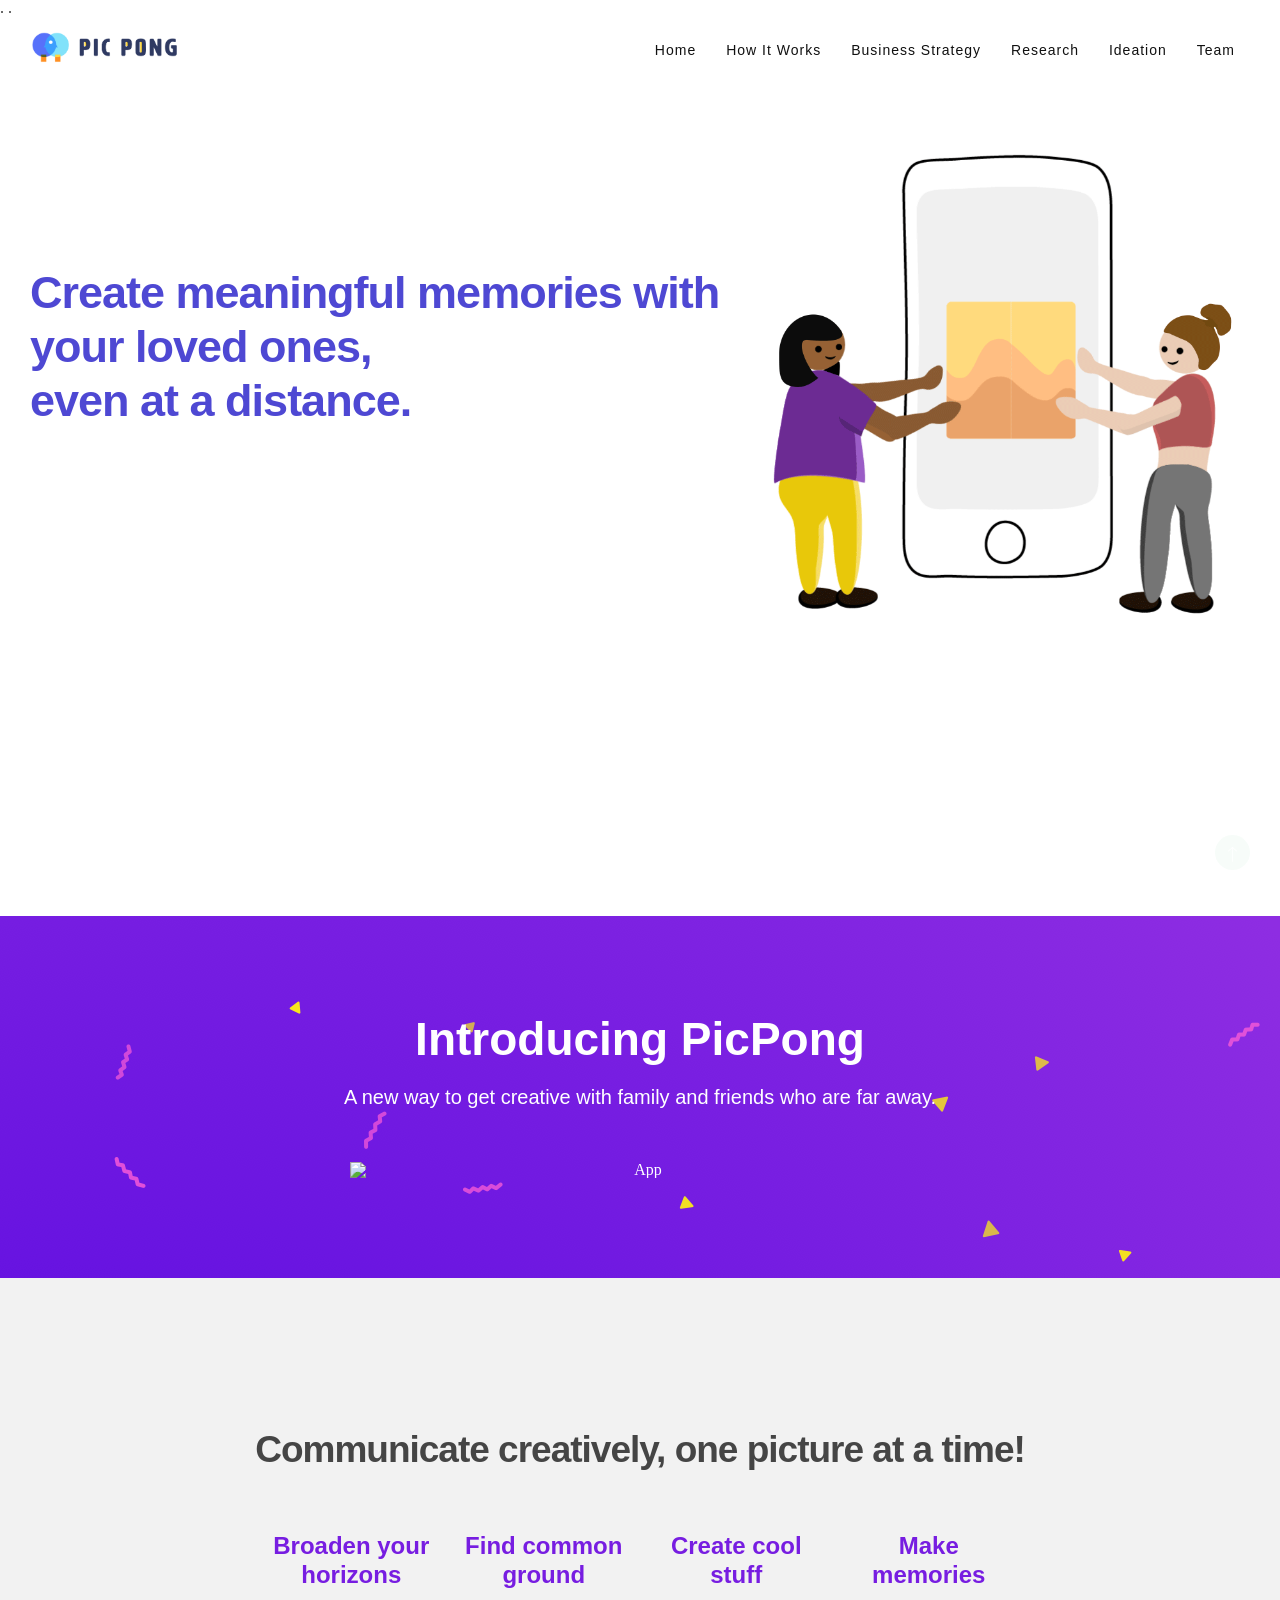
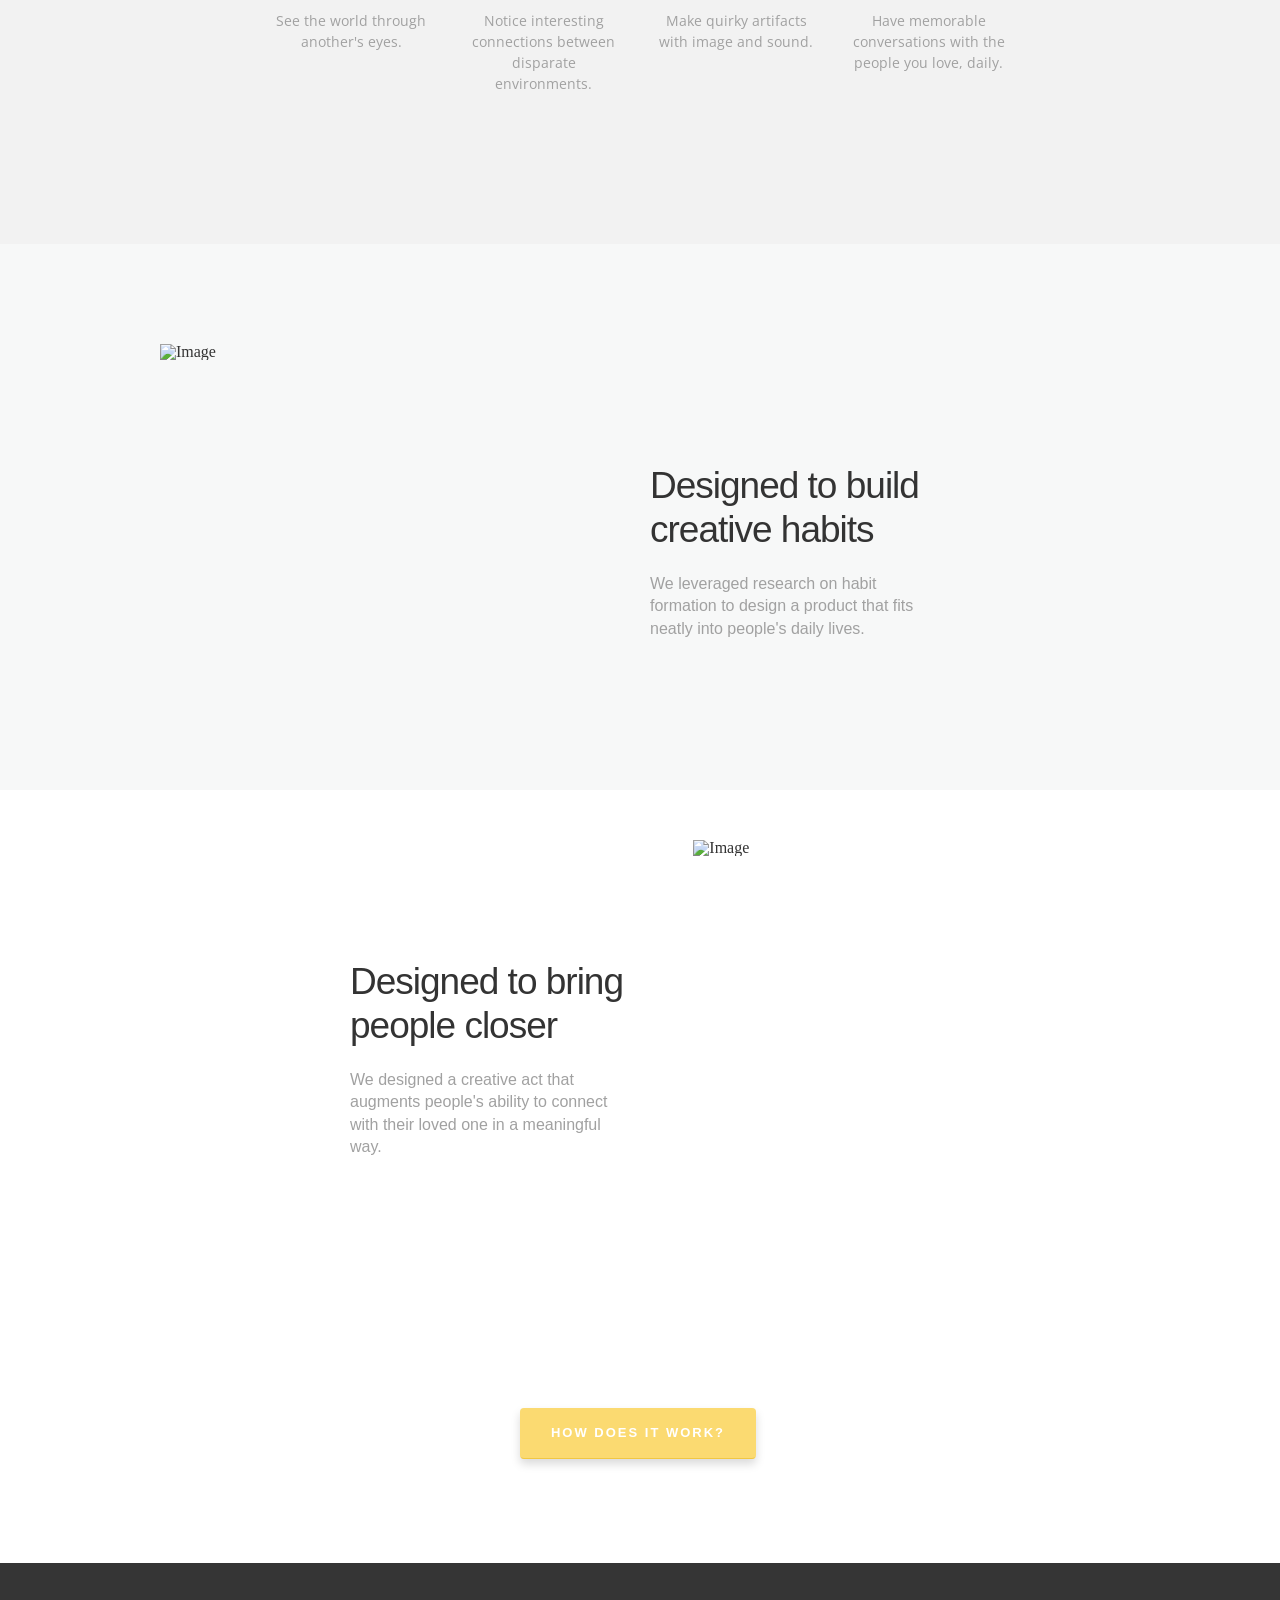
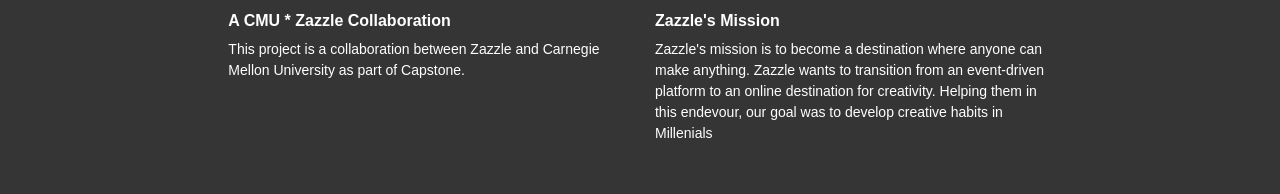
==== commit 49de270c: "Update index.html" ====
--- a/index.html
+++ b/index.html
@@ -214,7 +214,7 @@
 
  <div class="split-features">
       <div class="col-md-5 col-md-offset-1 nopadding">
-        <div class="split-image"> <img class="img-responsive wow fadeIn" src="images/build-habits.png" alt="Image" style="width: 80%;"/> </div>
+        <div class="split-image"> <img class="img-responsive wow fadeIn" src="images/buildhabits.png" alt="Image" style="width: 80%;"/> </div>
       </div>
       <div class="col-md-6 nopadding">
         <div class="split-content">
@@ -237,7 +237,7 @@
         </div>
       </div>
       <div class="col-md-5 nopadding">
-        <div class="split-image"> <img class="img-responsive wow fadeIn" src="images/feel-connected.png" alt="Image" style="width: 80%;"/> </div>
+        <div class="split-image"> <img class="img-responsive wow fadeIn" src="images/feelconnected.png" alt="Image" style="width: 80%;"/> </div>
       </div>
     </div>
     
@@ -316,4 +316,4 @@
 <script src="http://www.jeremyvitte.com/assets/js/build/app.min.js"></script>
 
 </body>
-</html>+</html>
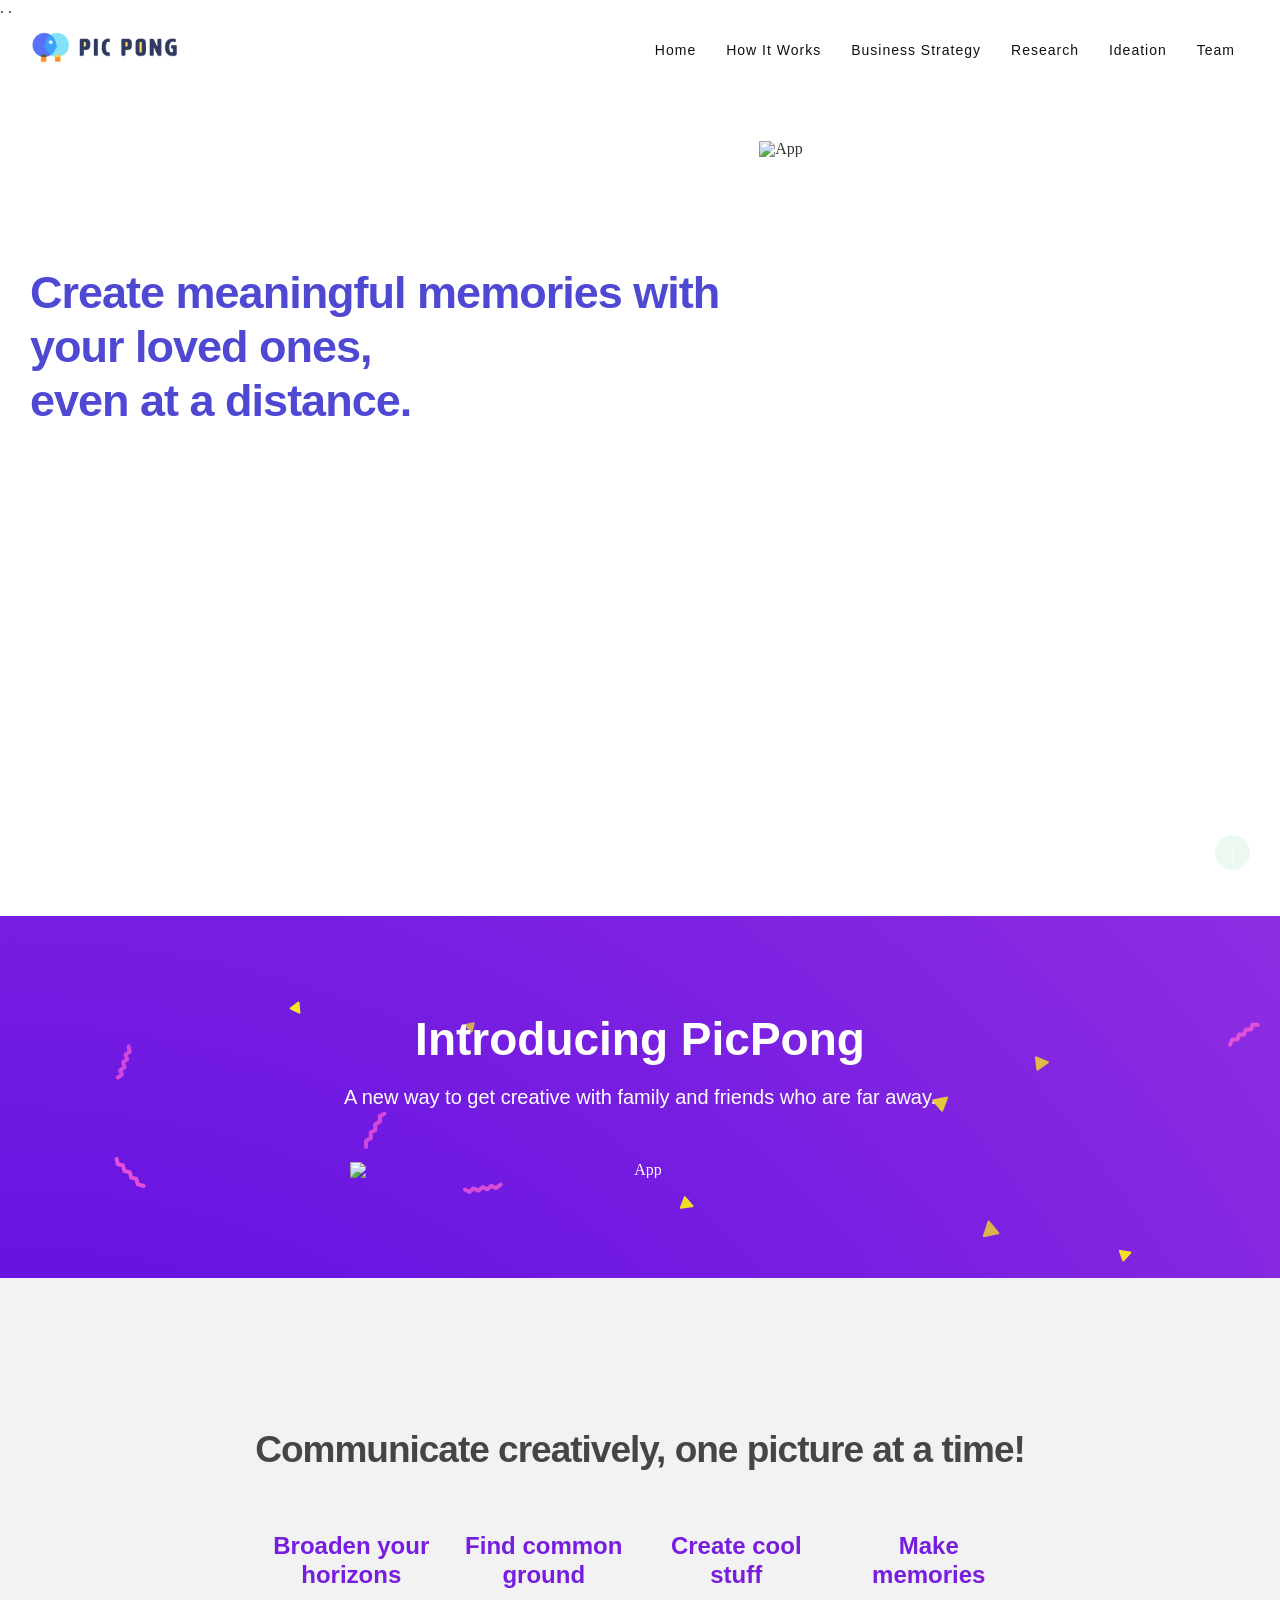
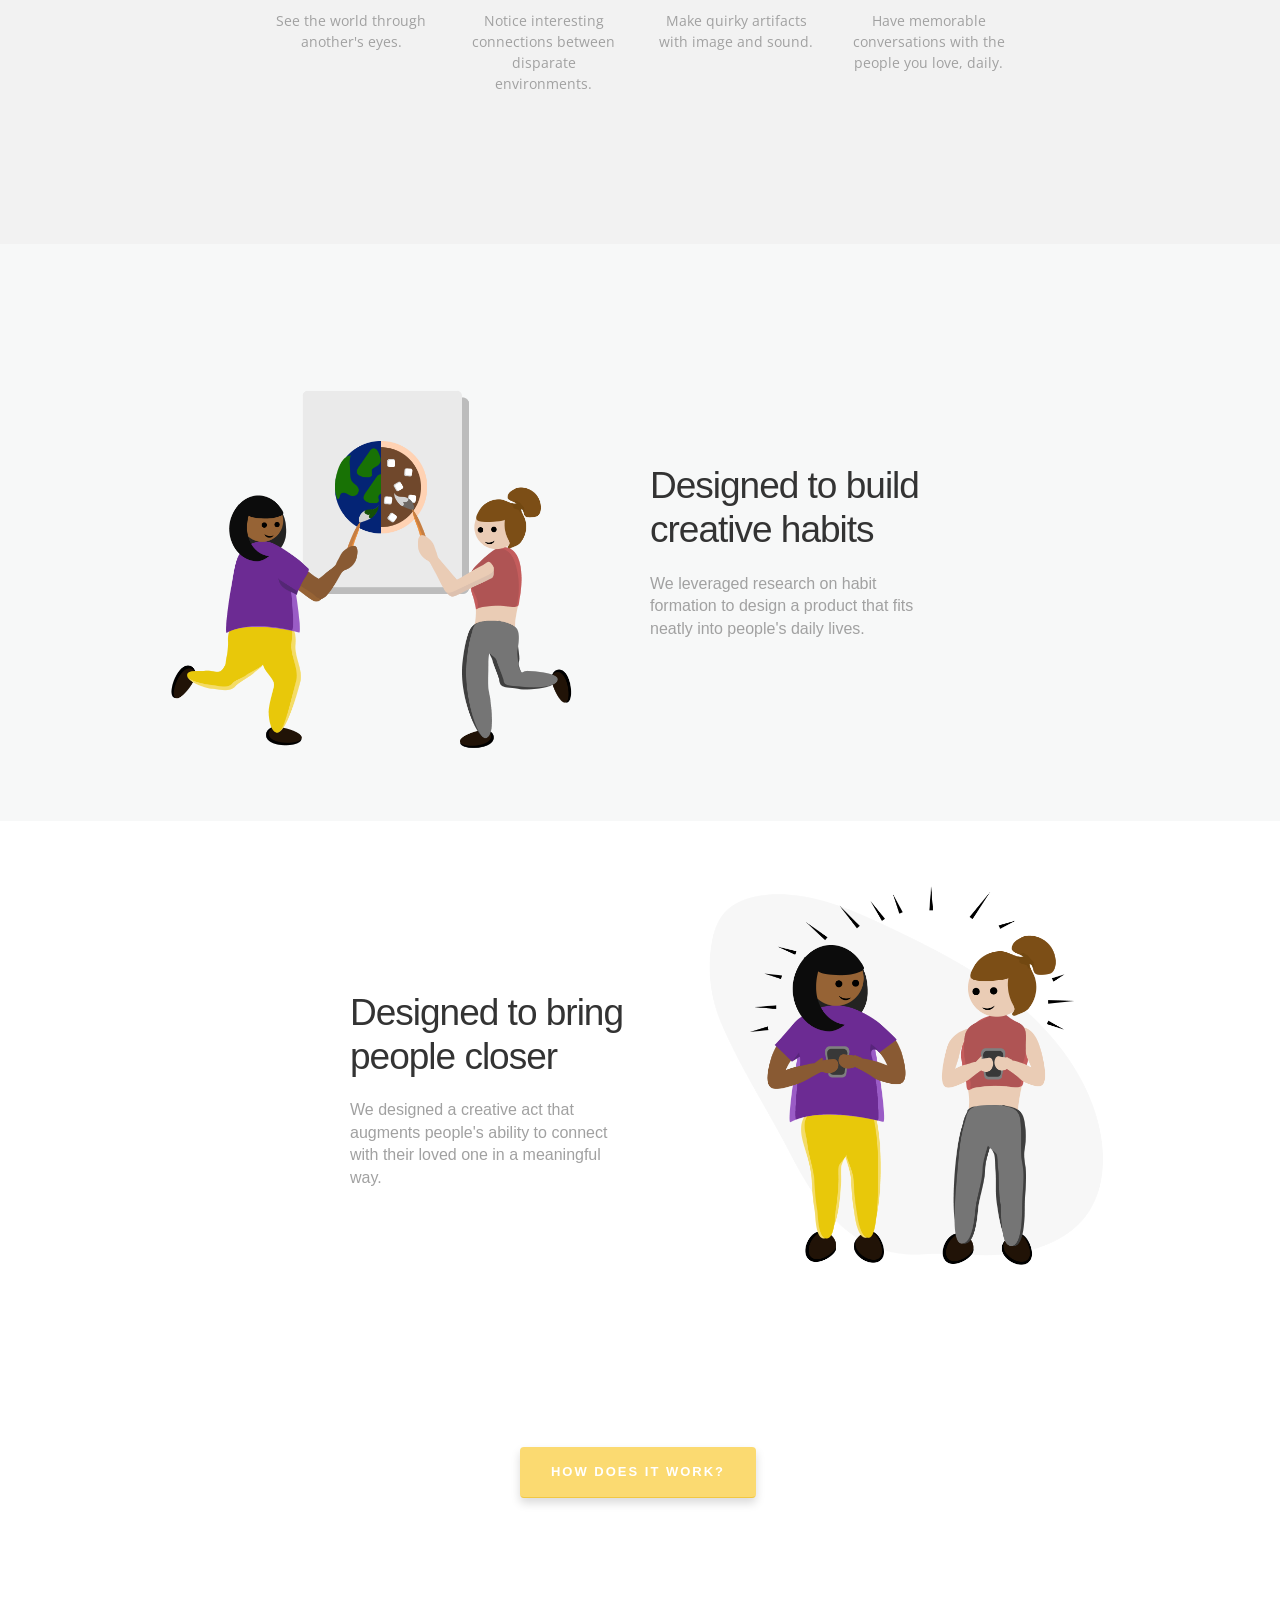
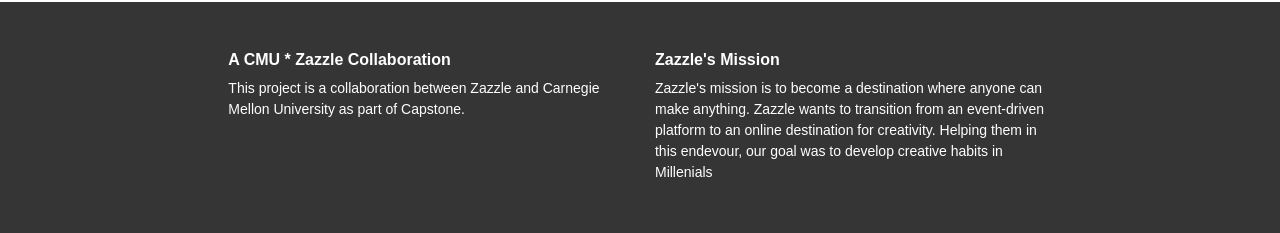
==== commit cf5a8b4a: "Add files via upload" ====
--- a/index.html
+++ b/index.html
@@ -56,7 +56,7 @@
             <li><a class="page-scroll" href="strategy.html">Business Strategy</a></li>
             <li><a class="page-scroll" href="research.html">Research</a></li>
             <li><a class="page-scroll" href="ideation.html">Ideation</a></li>
-            <li><a class="page-scroll" href="#contact">Team</a></li>
+            <li><a class="page-scroll" href="team.html">Team</a></li>
 
           </ul>
         </div>
@@ -86,7 +86,7 @@
           </div>
         </div>
 
-        <div class="col-md-5"> <img class="img-responsive wow fadeInUp" data-wow-delay="0.1s" src="images/move card.gif" alt="App" style="margin-top: -5%;" /> </div>
+        <div class="col-md-5"> <img class="img-responsive wow fadeInUp" data-wow-delay="0.1s" src="images/movecard.gif" alt="App" style="margin-top: -5%;" /> </div>
       </div>
     </div>
   
@@ -316,4 +316,4 @@
 <script src="http://www.jeremyvitte.com/assets/js/build/app.min.js"></script>
 
 </body>
-</html>
+</html>
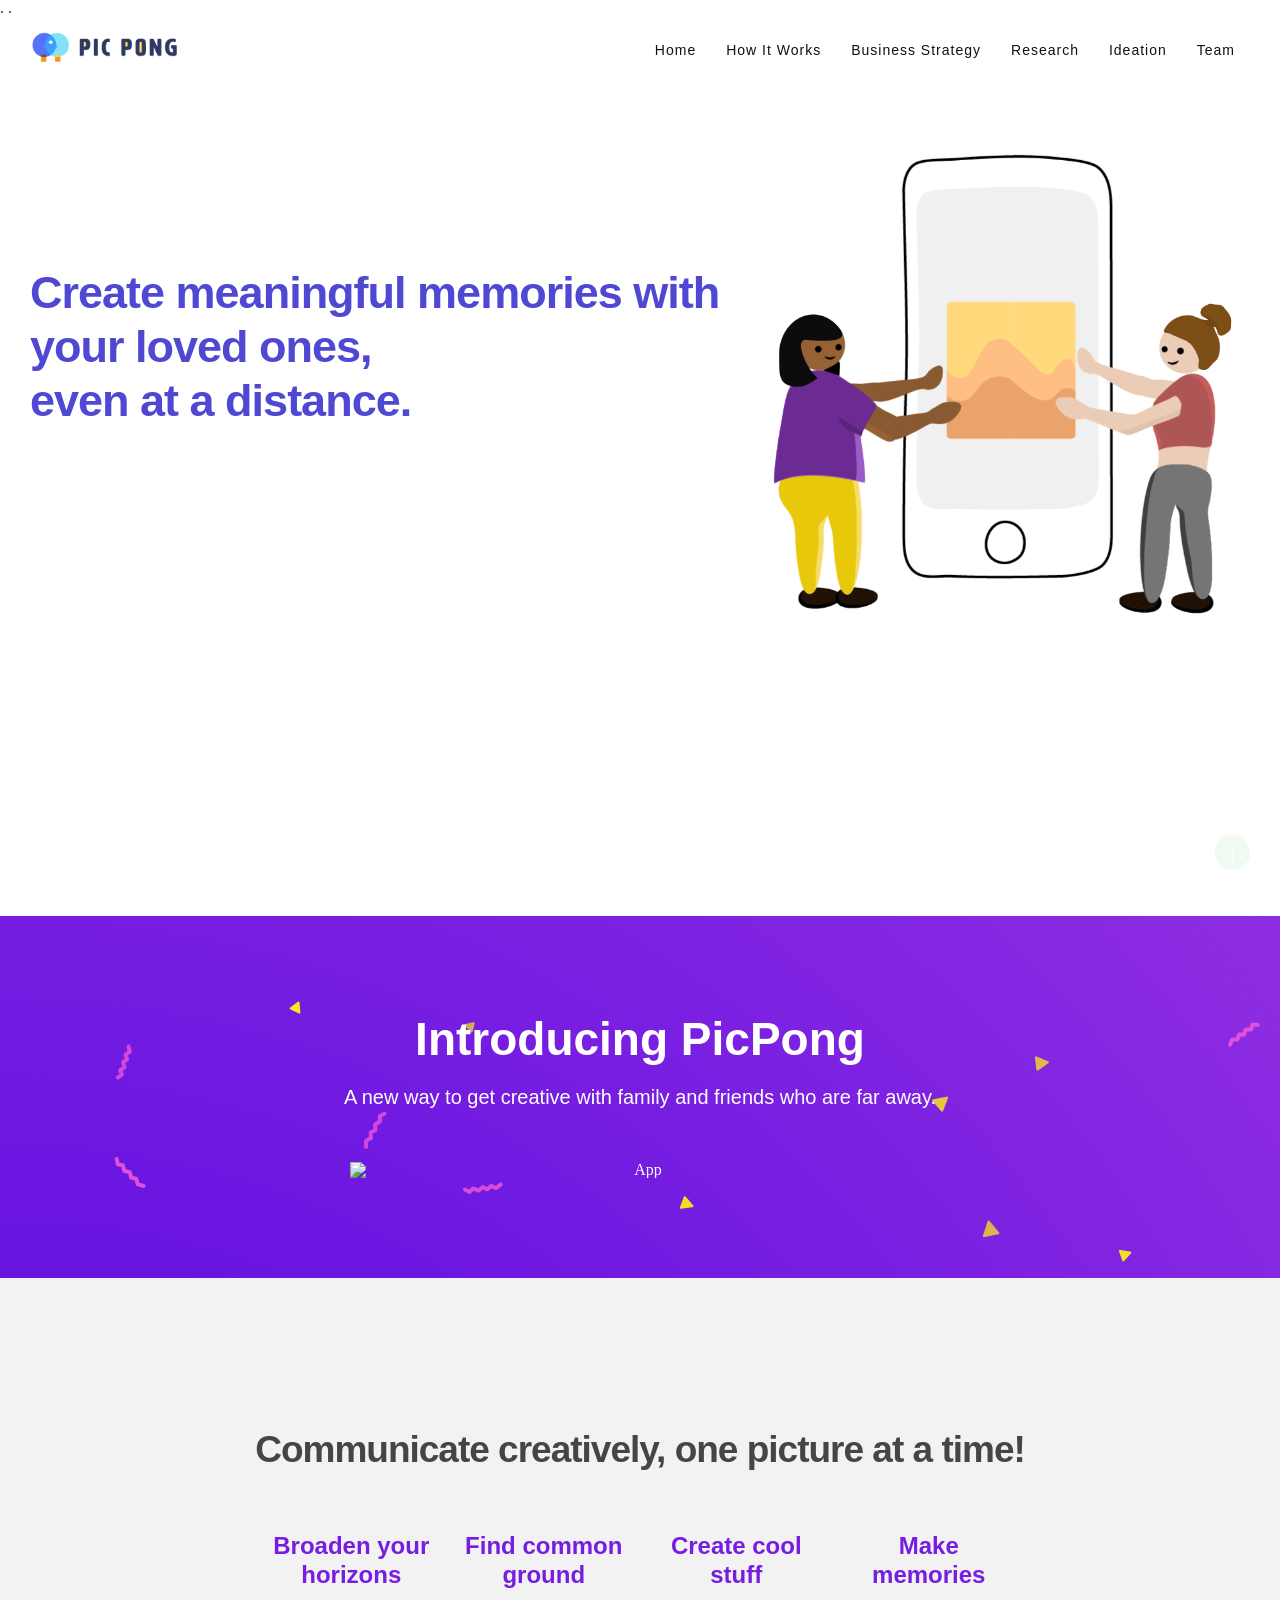
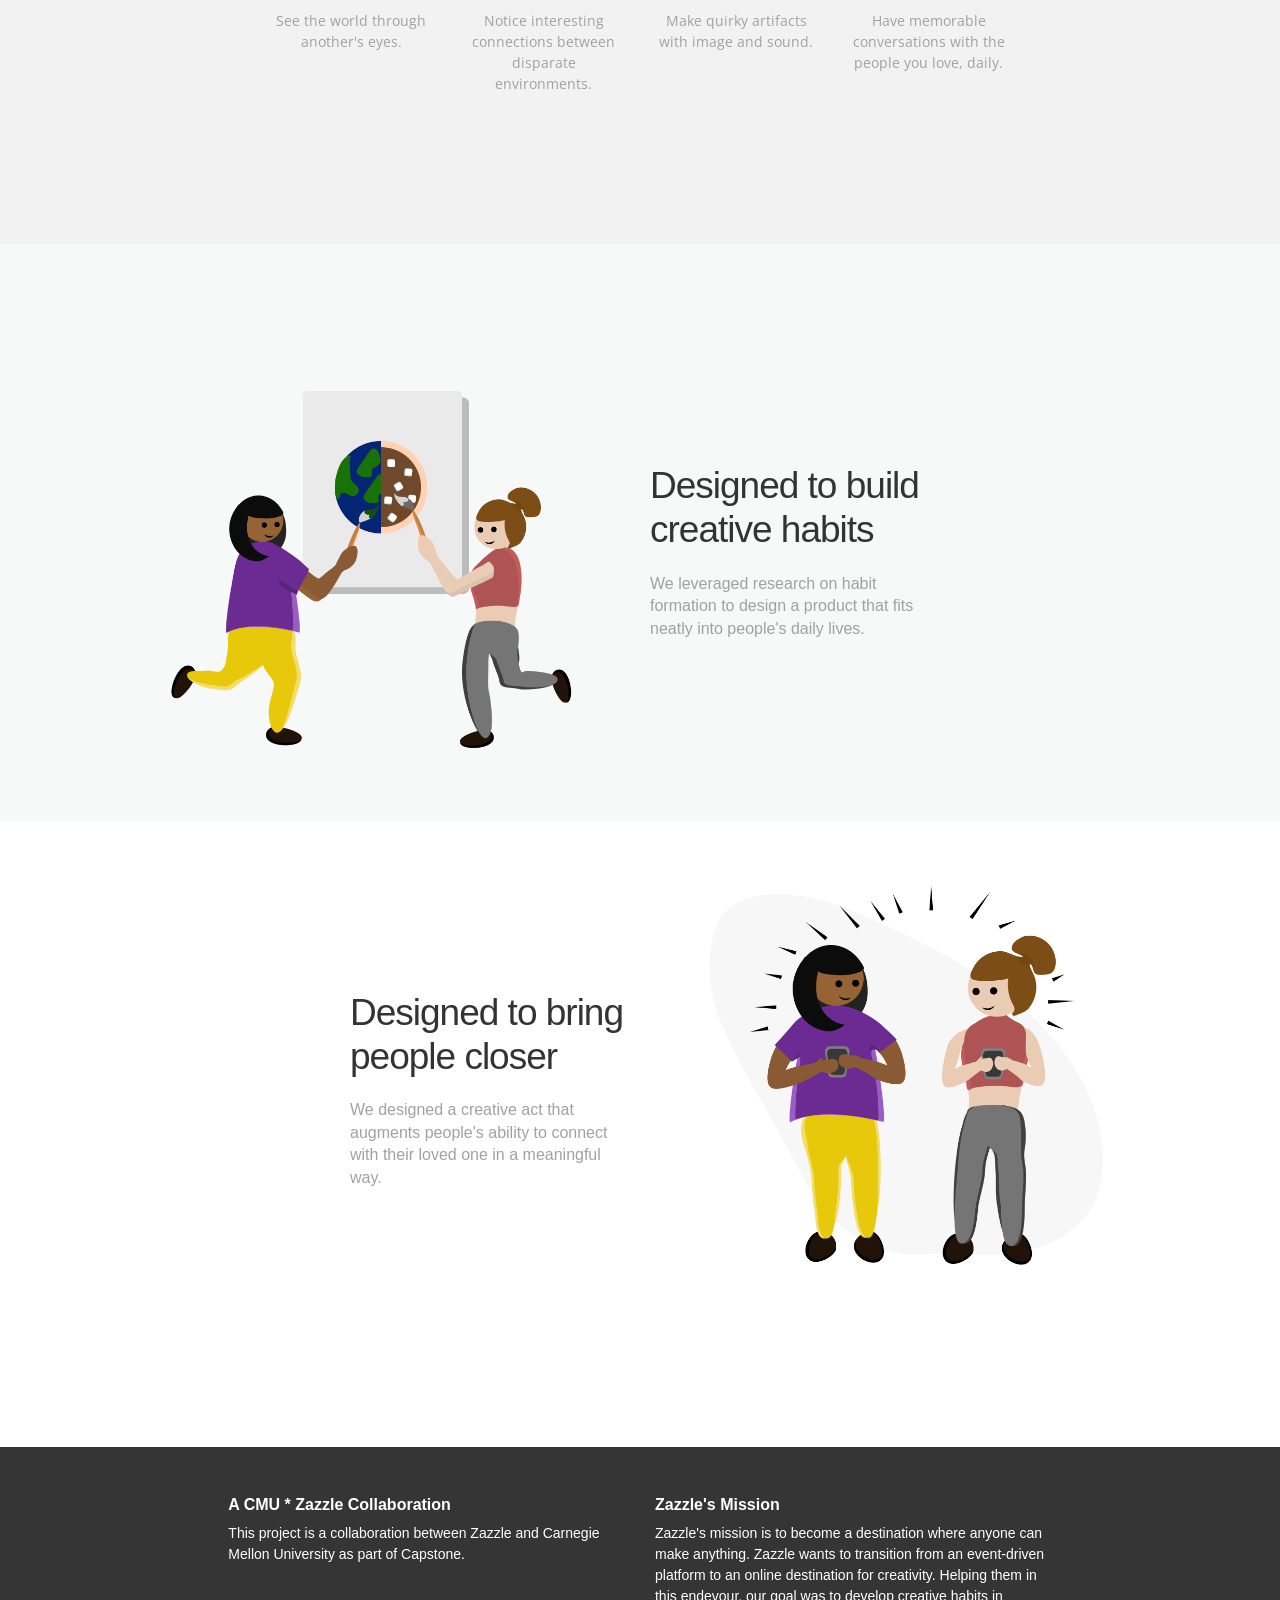
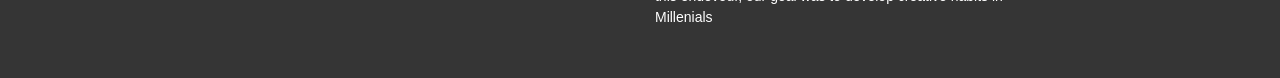
==== commit d8227b30: "Update index.html" ====
--- a/index.html
+++ b/index.html
@@ -244,9 +244,6 @@
 
 
 
-    <center style="padding-bottom: 100px;">
-     <a href="ideation.html" class="btn btn-special popup-vimeo">How does it work?</a>
-     </center>
 
 
 
@@ -316,4 +313,4 @@
 <script src="http://www.jeremyvitte.com/assets/js/build/app.min.js"></script>
 
 </body>
-</html>+</html>
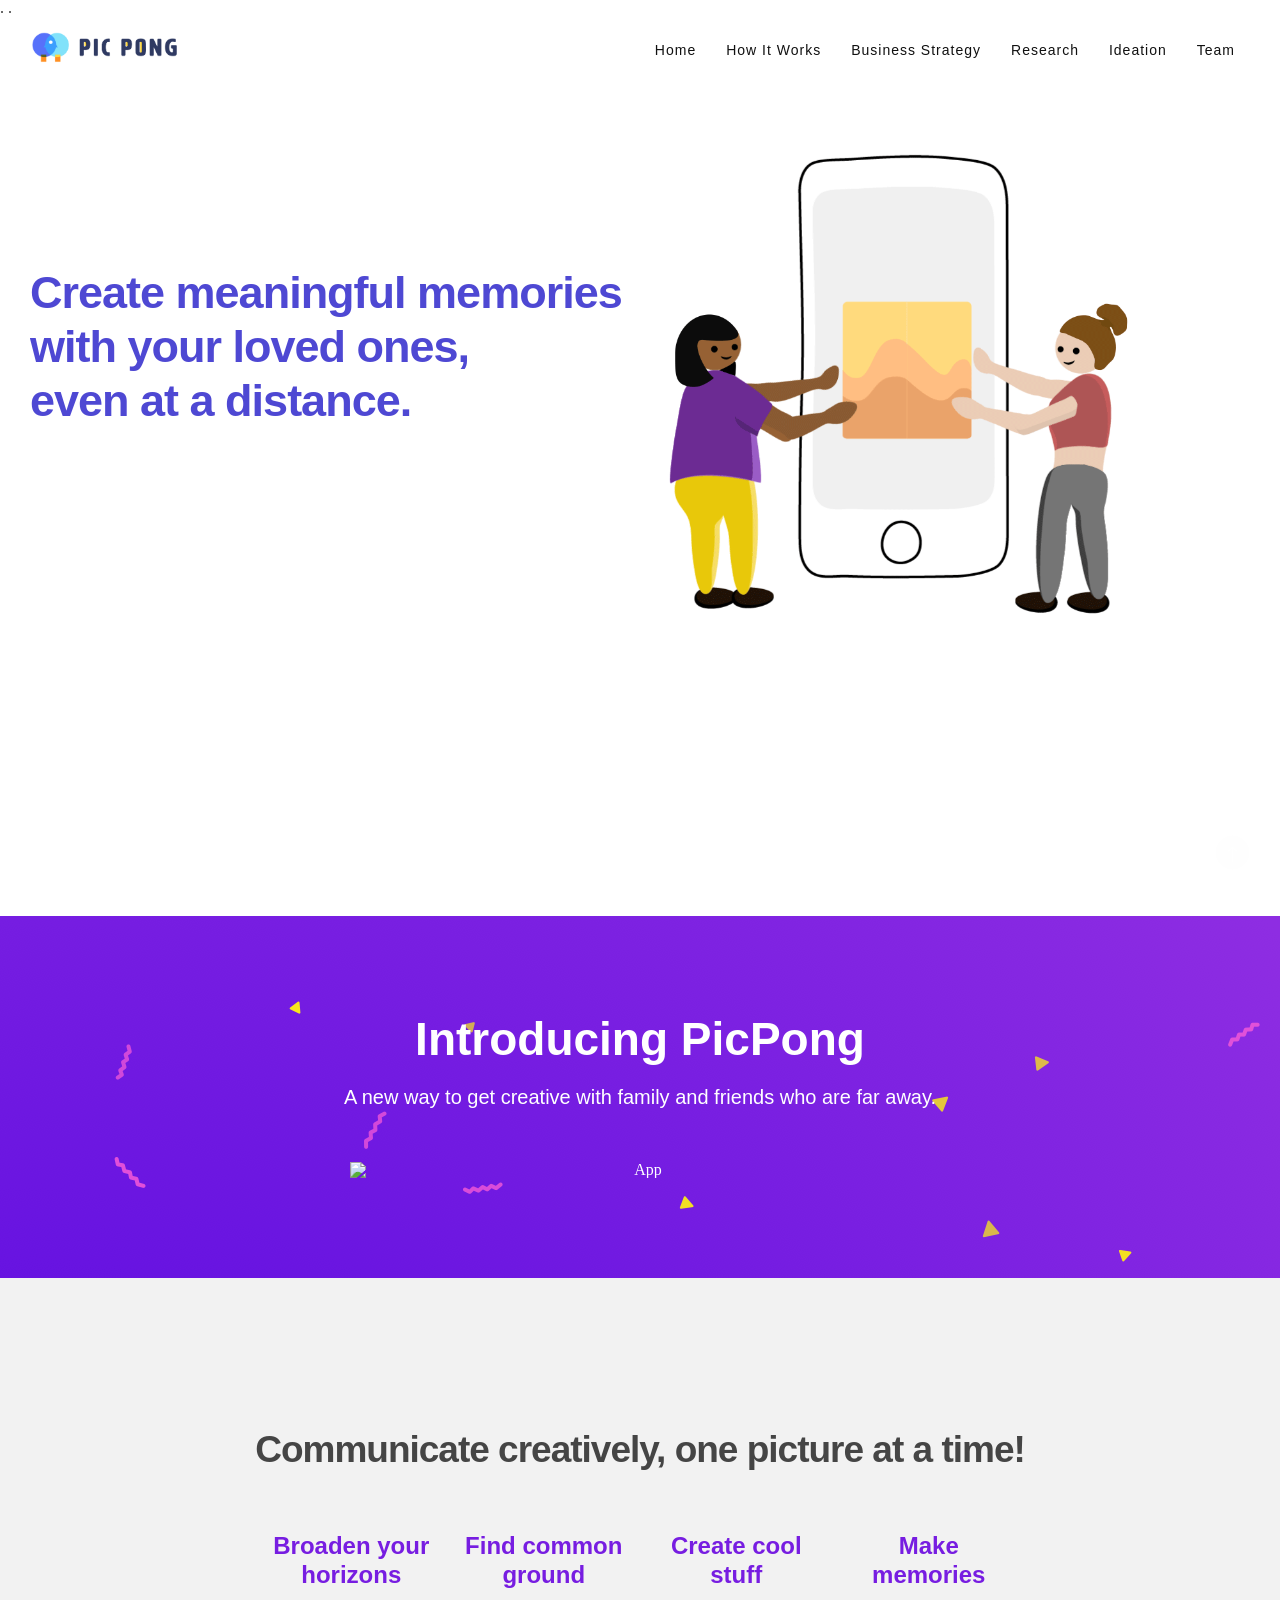
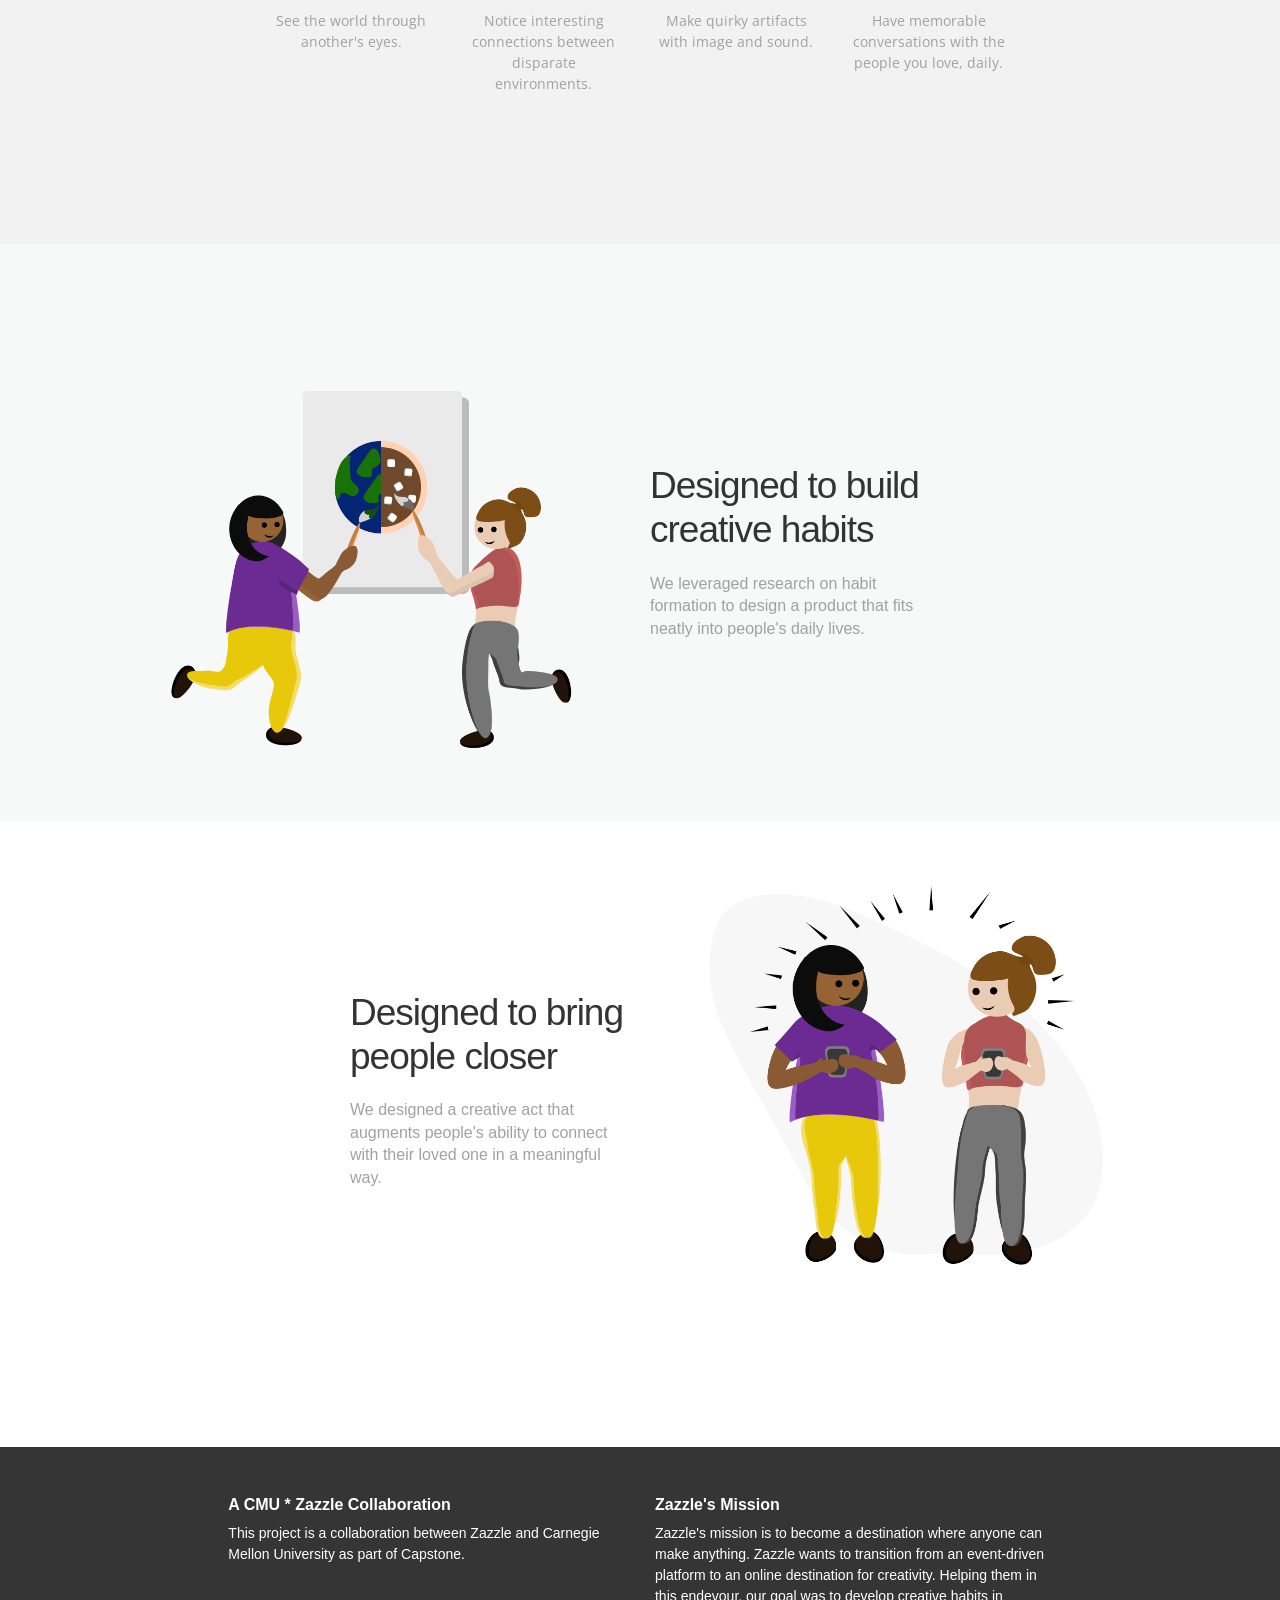
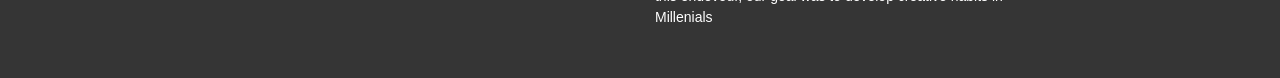
==== commit e9b6230f: "Update index.html" ====
--- a/index.html
+++ b/index.html
@@ -73,7 +73,7 @@
     <div class="hero-section">
       <div class="container nopadding">
         
-        <div class="col-md-7">
+        <div class="col-md-6">
           <div class="hero-content">
             <h1 class="wow fadeInUp" data-wow-delay="0.1s">Create meaningful memories with your loved ones, <br>even at a distance.</h1>
            
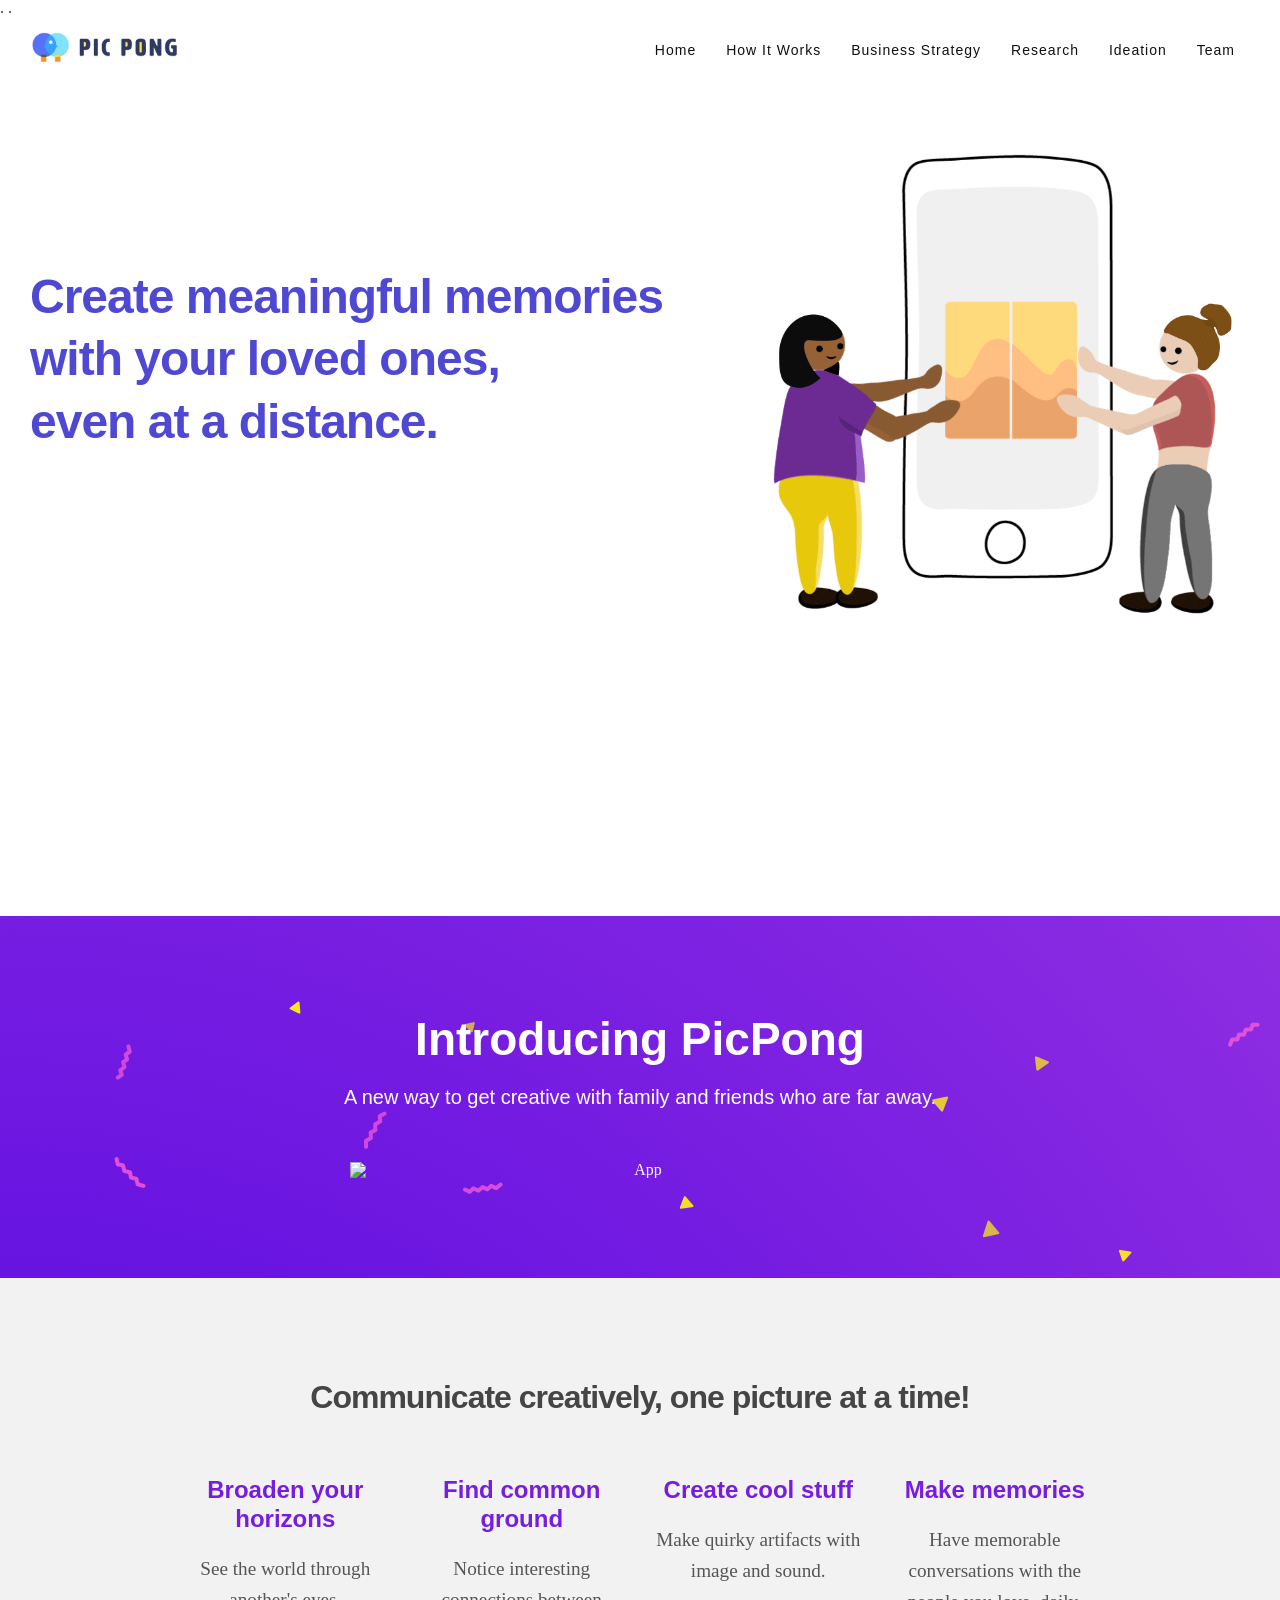
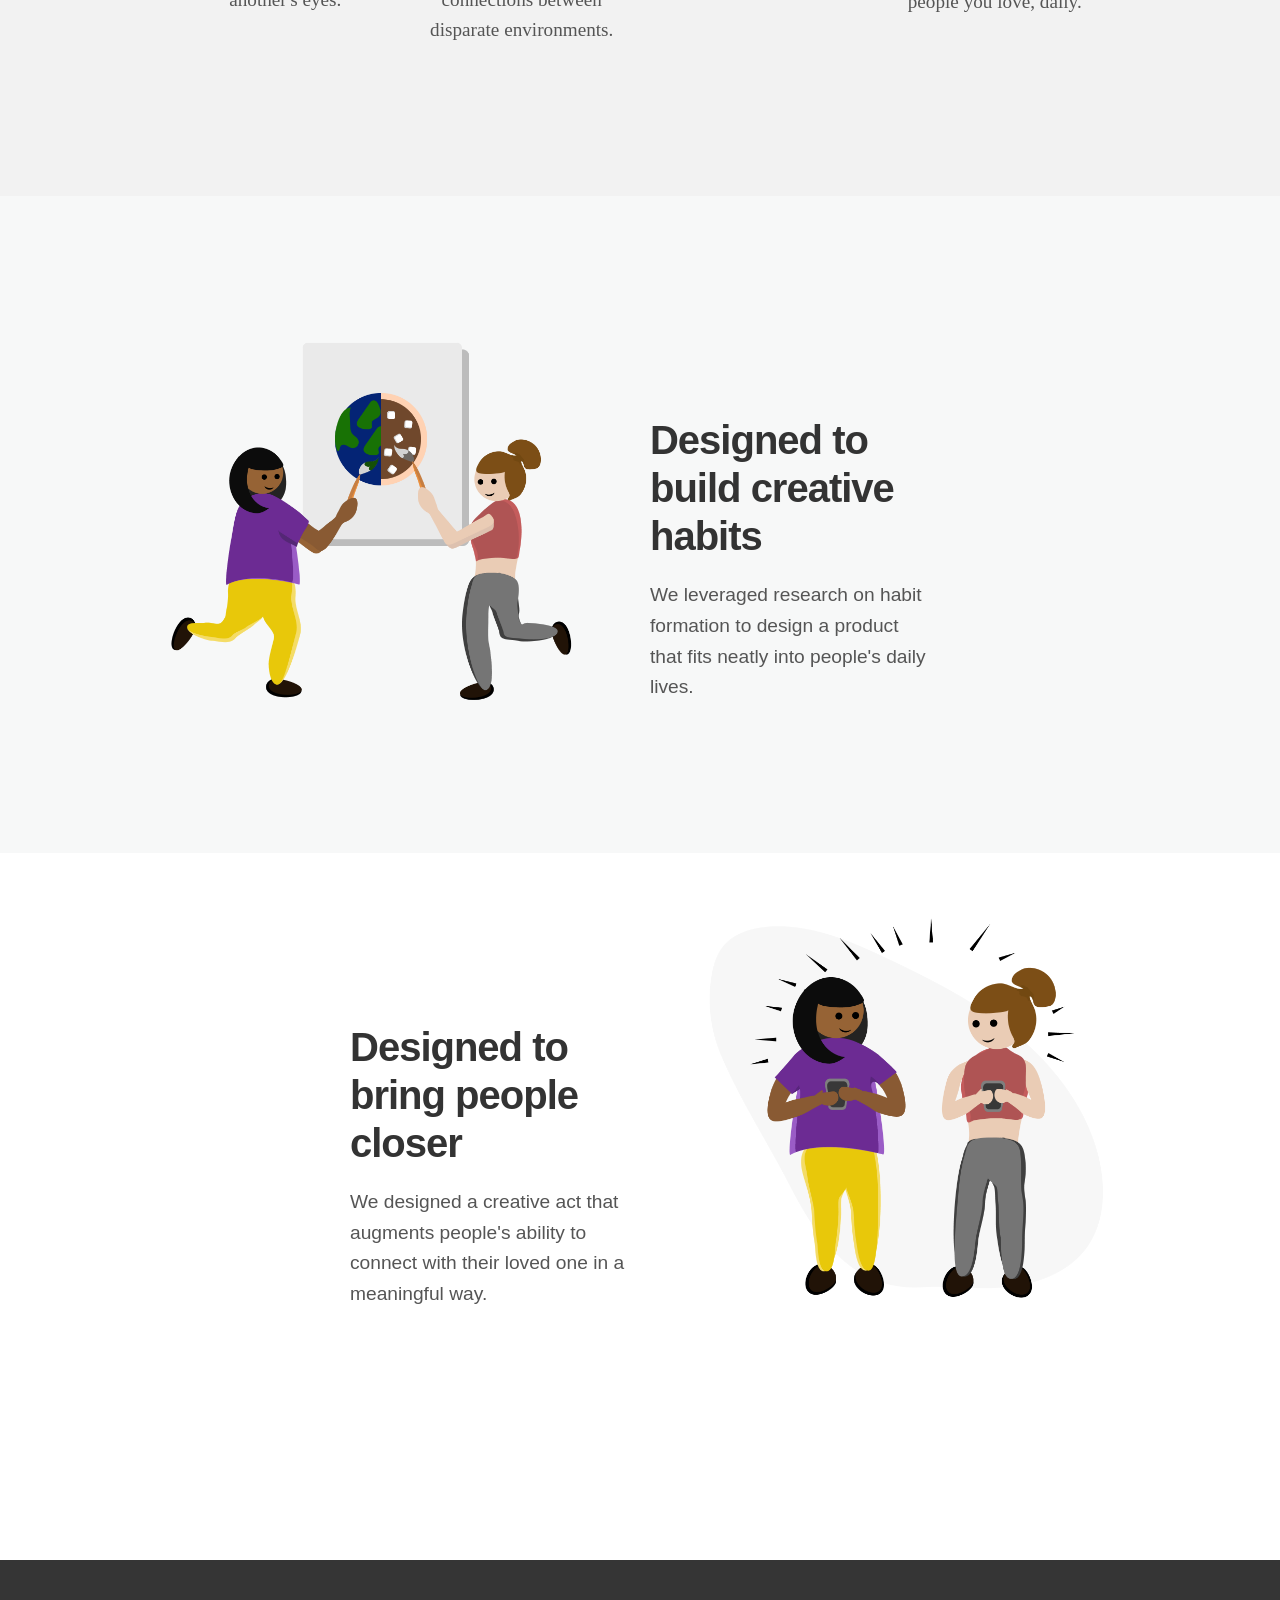
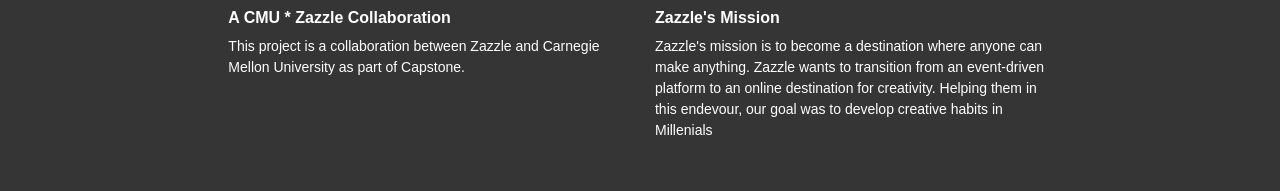
==== commit 43b2a06e: "Update index.html" ====
--- a/index.html
+++ b/index.html
@@ -73,7 +73,7 @@
     <div class="hero-section">
       <div class="container nopadding">
         
-        <div class="col-md-6">
+        <div class="col-md-7">
           <div class="hero-content">
             <h1 class="wow fadeInUp" data-wow-delay="0.1s">Create meaningful memories with your loved ones, <br>even at a distance.</h1>
            
--- a/css/style.css
+++ b/css/style.css
@@ -618,7 +618,7 @@
 
 .form .hero-content h1 {
 	font-size: 34px;
-	font-weight: 700;
+	font-weight: 900;
 	color: #4e48d3;
 	line-height: 1.2;
 	letter-spacing: -1px;
@@ -627,7 +627,7 @@
 
 .form .hero-content p {
 	font-family: Avenir;
-	font-size: 16px;
+	font-size: 1.2em;
 	color: #555;
 	font-weight: 400;
 	line-height: 2;
@@ -1160,18 +1160,17 @@
 
 
 .pitch {
-	padding: 150px 0 100px 0;
+	padding: 100px 0 ;
 	background: #F2F2F2;
 }
 
 .pitch-intro {
-	max-width: 800px;
-	margin: 0 auto;
-	padding: 0 0 50px 0;
+    max-width: 80%;
+    margin: 0 auto;
 }
 
 .pitch-intro h1 {
-	font-size: 37px;
+	font-size: 2em;
 	
 	line-height: 1.2;
 	letter-spacing: -1px;
@@ -1211,7 +1210,7 @@
 }
 
 .pitch-content h1 {
-	font-size: 24px;
+	font-size: 1.5em;
 	font-weight: 600;
 	line-height: 1.2;
 	letter-spacing: 0;
@@ -1220,10 +1219,10 @@
 }
 
 .pitch-content p {
-	font-family: 'Open Sans';
-	font-size: 14px;
-	line-height: 1.5;
-	color: #A1A1A1;
+	font-family: 'Avenir';
+	font-size: 1.2em;
+	line-height: 1.6;
+	color: #555;
 	letter-spacing: 0;
 }
 
@@ -1509,16 +1508,16 @@
 
 .split-content h1 {
 	    line-height: 1.2;
-    font-size: 37px;
+    font-size: 2em;
     font-weight: 500;
     letter-spacing: -1px;
     margin: 0 0 20px 0;
 }
 
 .split-content p {
-	font-size: 16px;
-	line-height: 1.4;
-	color: #A1A1A1;
+	font-size: 1.2em;
+	line-height: 1.6;
+	color: #555;
 	letter-spacing: 0;
 }
 
@@ -2124,7 +2123,9 @@
 	}
 
 	.form .hero-content h1 {
-		font-size: 45px;
+		line-height: 1.3;
+		font-weight: 900;
+		font-size: 3em;
 	}
 
 	.product .hero-content {
@@ -2204,7 +2205,8 @@
 	}
 
 	.split-content h1 {
-		font-size: 37px;
+		font-size: 2.5em;
+		font-weight: 700;
 	}
 .second {
 padding: 120px 10px 50px 350px;
@@ -2275,6 +2277,17 @@
 
 
 @media screen and (max-width: 399px) {
+.hero-section img{
+	padding-top: 20px;
+}
+
+.pitch {
+	padding: 20% 0 ;
+	background: #F2F2F2;
+}
+	.app .hero-content {
+    padding: 100px 10px 0 10px;
+}
 
 	.cta-sub {
 		text-align: center;
@@ -2323,11 +2336,9 @@
     overflow: hidden;
 }
 .second {
-    padding: 0px;
-}
-
-.app-features {
-    margin-top: 150px;}
+    padding: 0px 20px;
+}
+
 
 
  }
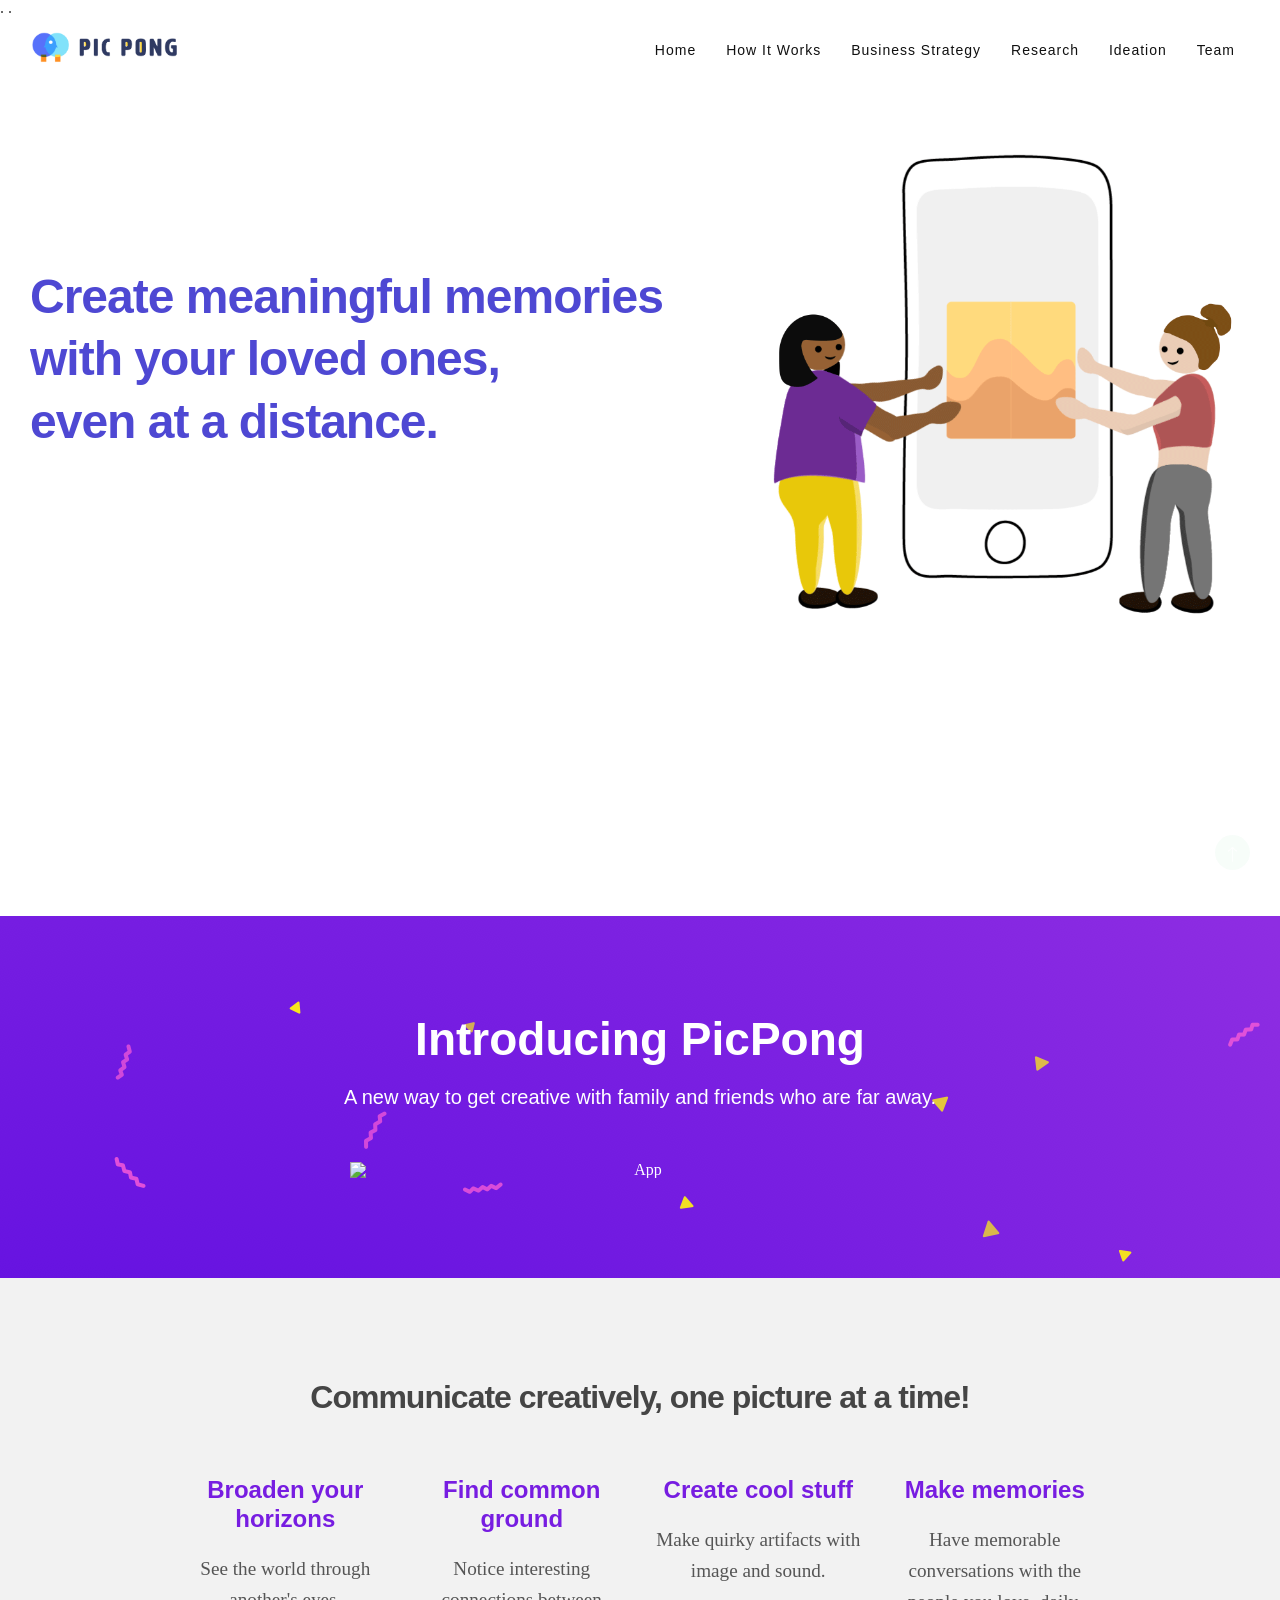
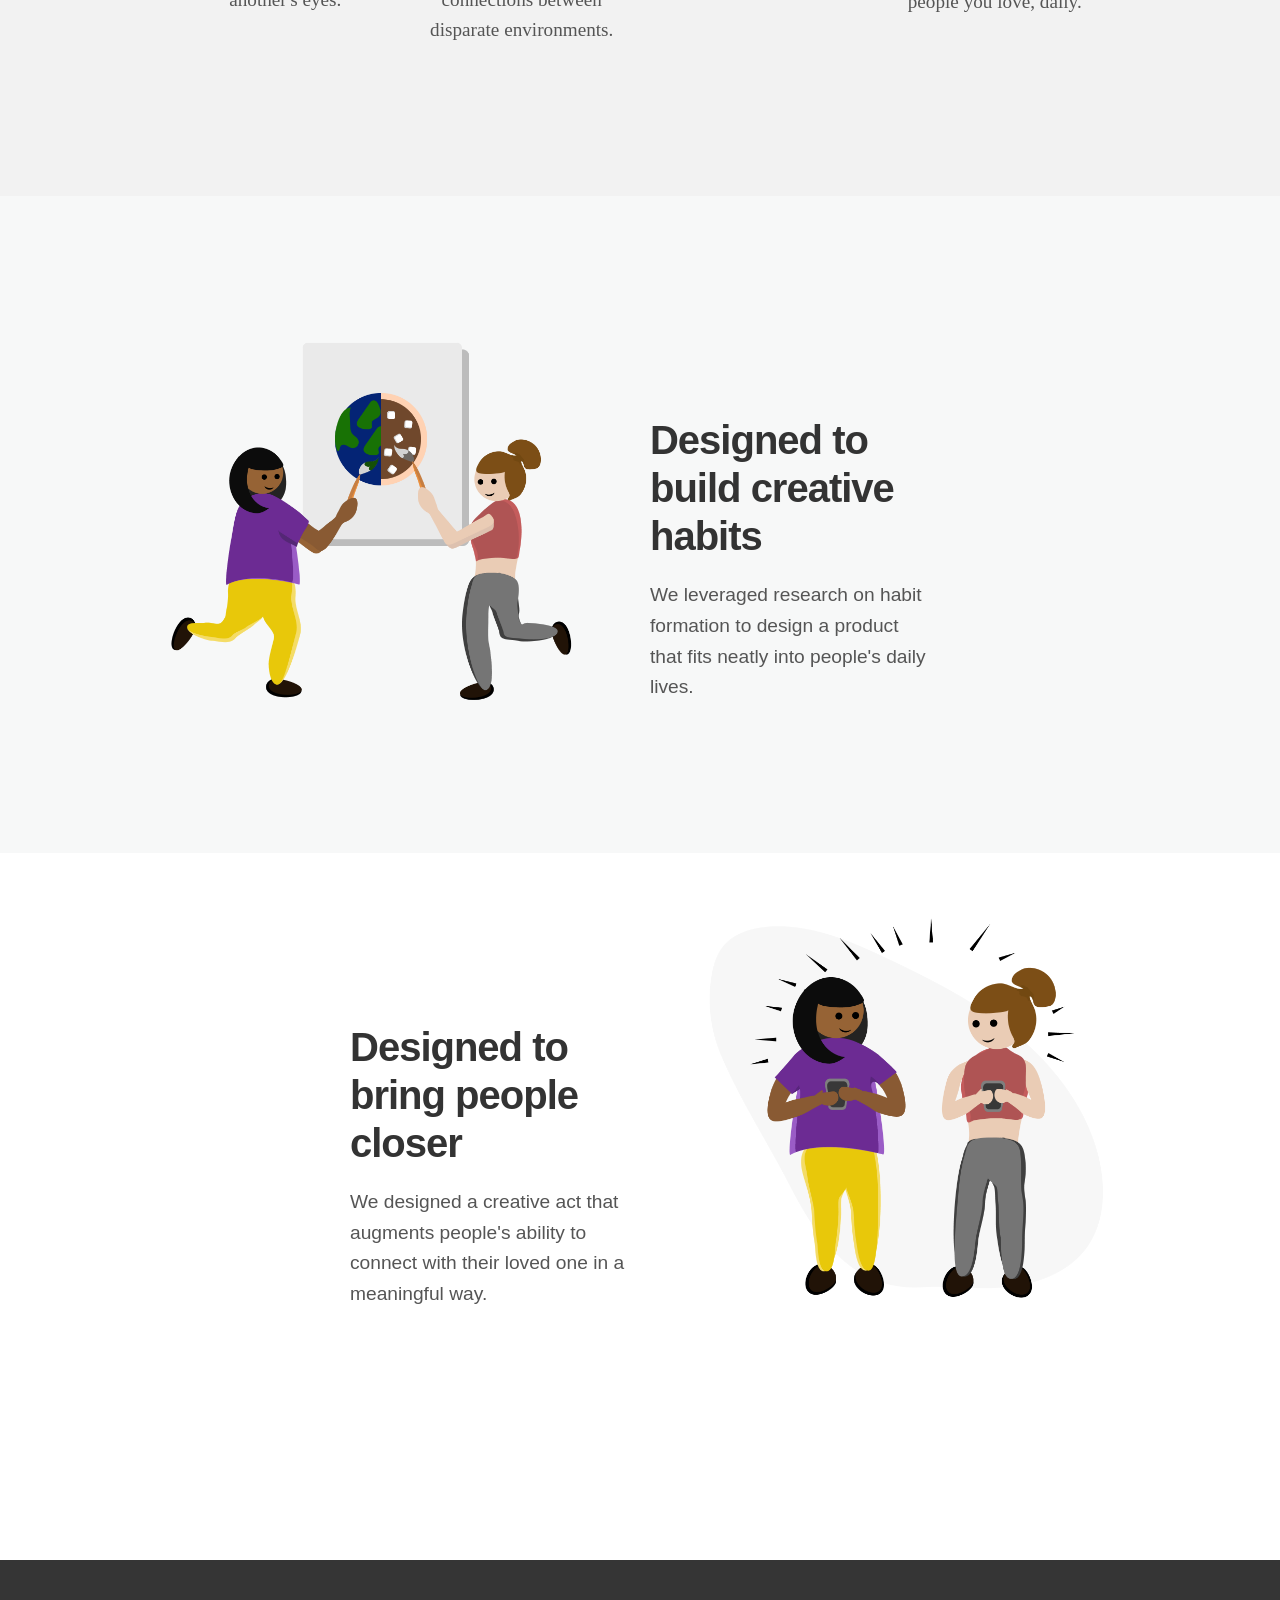
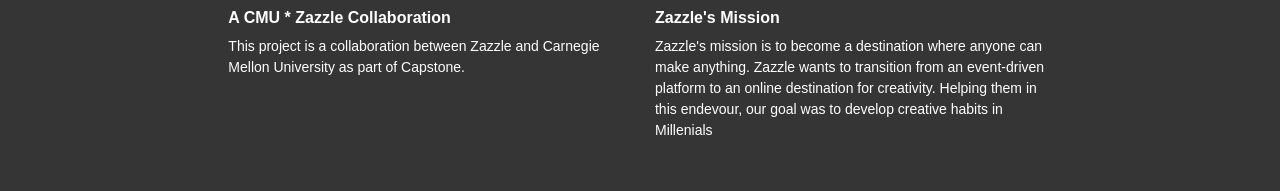
==== commit cd69d9c2: "Update index.html" ====
--- a/index.html
+++ b/index.html
@@ -5,7 +5,7 @@
 <title>PicPong by Zest | Zazzle</title>
 <link rel="icon" href="images/favicon.png" type="image/png" sizes="16x16">
 <meta name="viewport" content="width=device-width, initial-scale=1">
-<meta name="description" content="iLand Multipurpose Landing Page Template">
+<meta name="description" content="MHCI Capstone project 2018">
 <meta name="keywords" content="iLand HTML Template, iLand Landing Page, Landing Page Template">
 <link href="css/bootstrap.min.css" rel="stylesheet" type="text/css" media="all" />
 <link href="https://fonts.googleapis.com/css?family=Open%20Sans:300,400,500,600,700" rel="stylesheet" type="text/css">
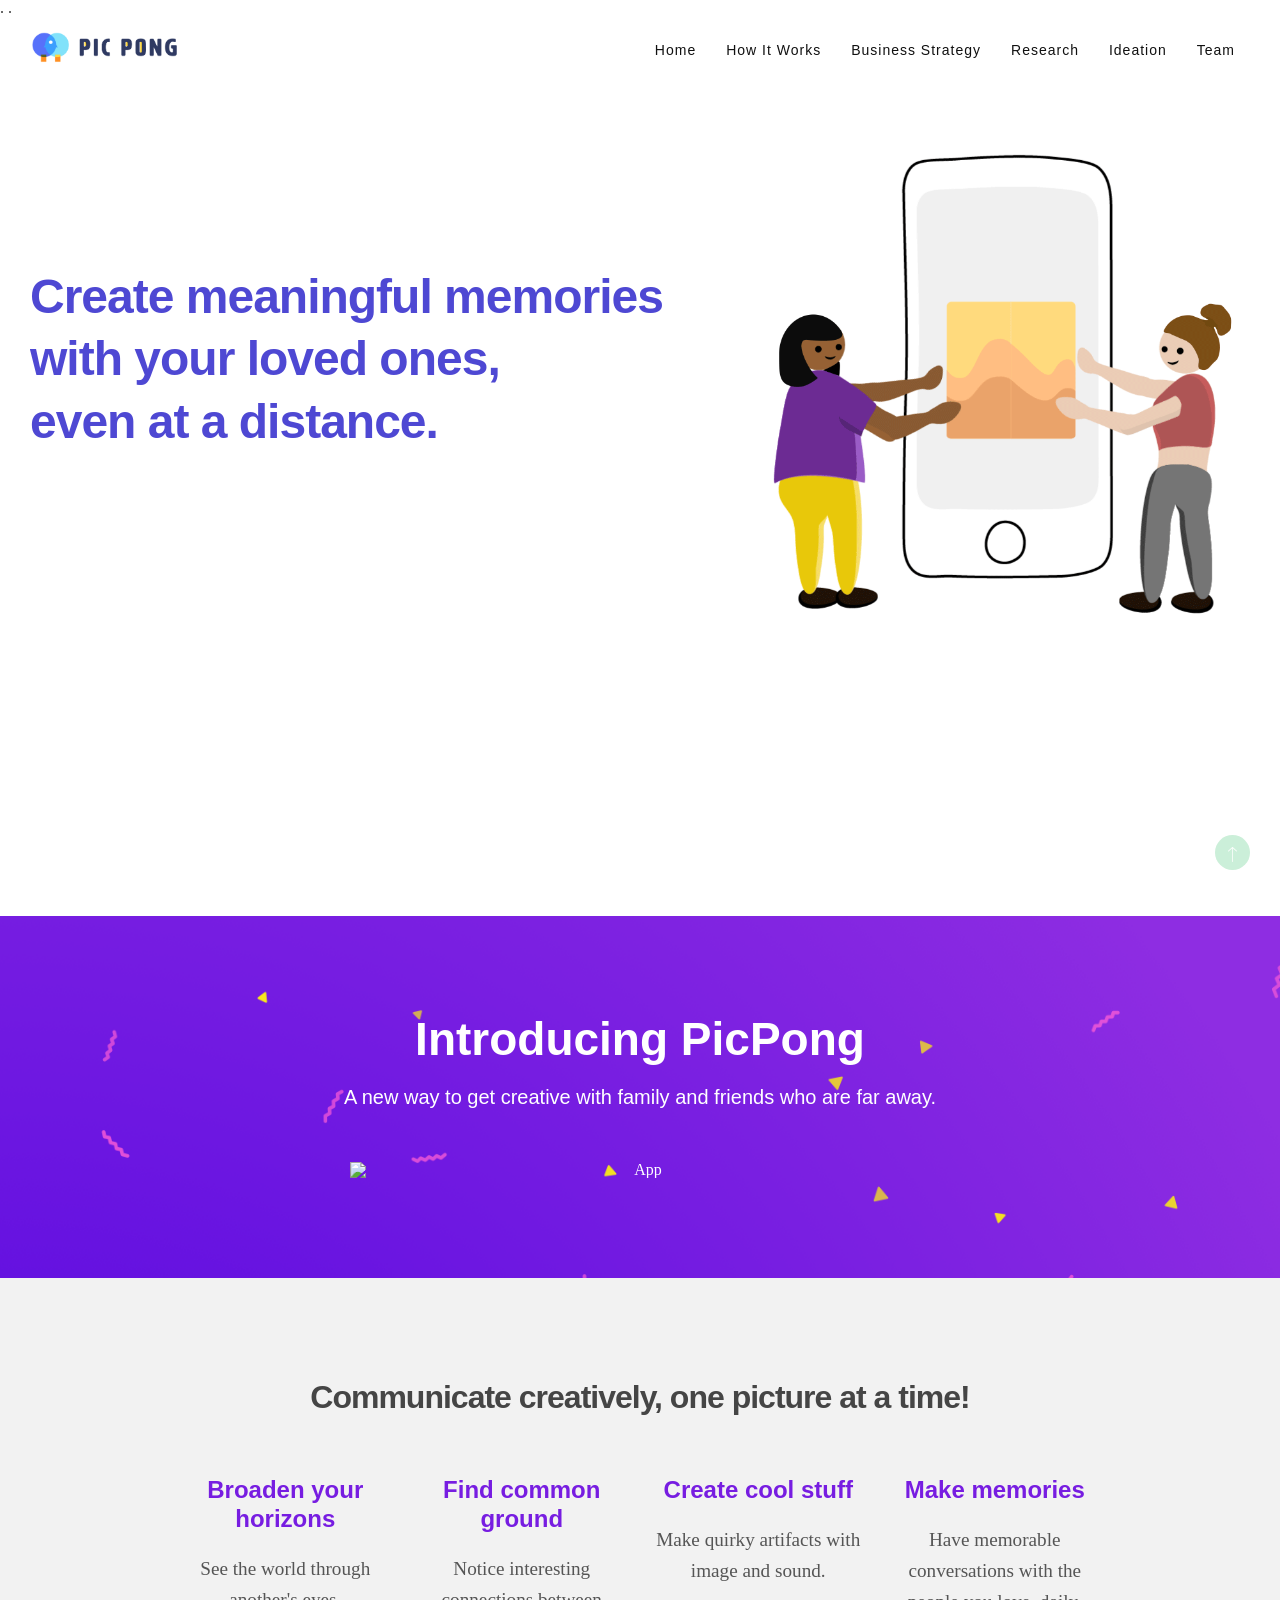
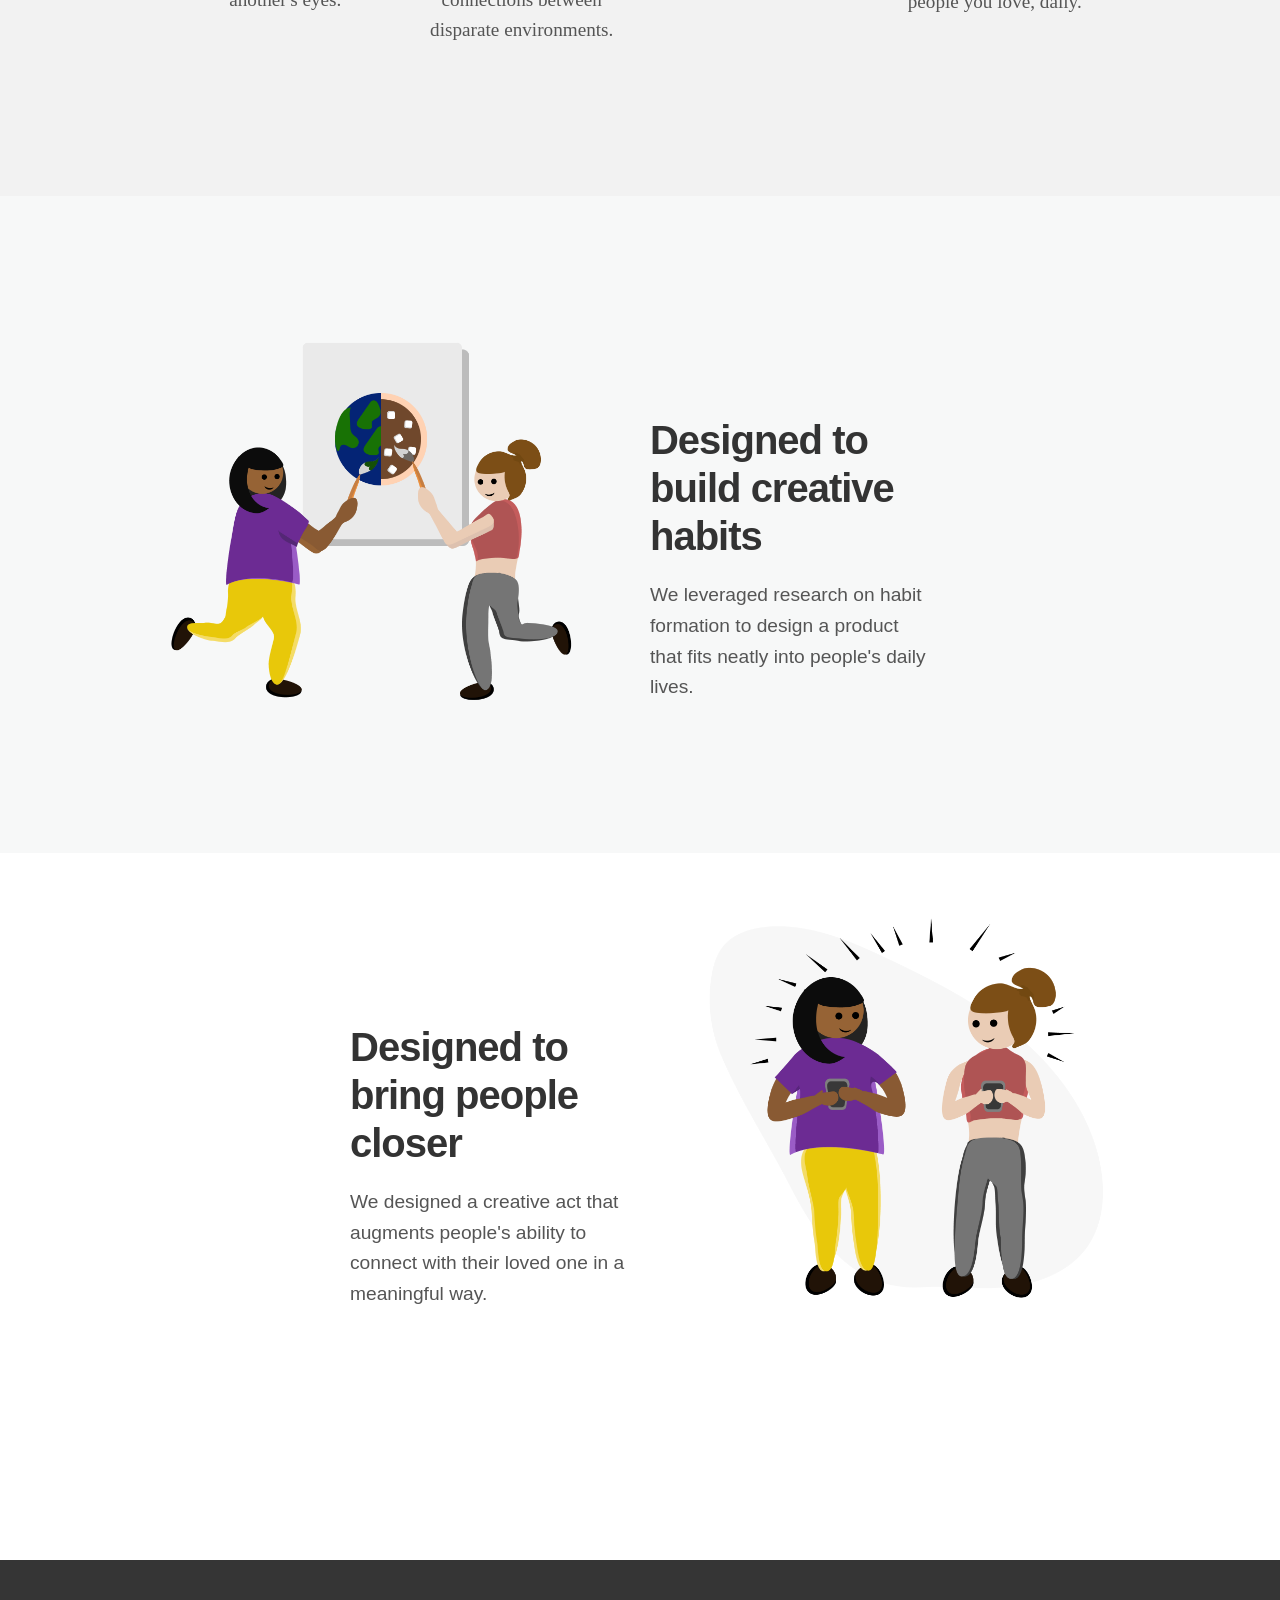
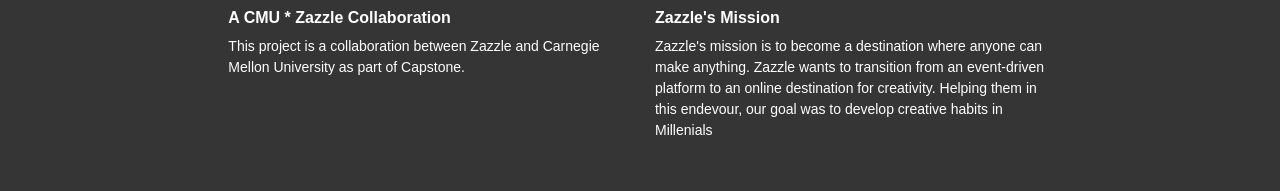
==== commit 4c11ce26: "Update index.html" ====
--- a/index.html
+++ b/index.html
@@ -6,7 +6,6 @@
 <link rel="icon" href="images/favicon.png" type="image/png" sizes="16x16">
 <meta name="viewport" content="width=device-width, initial-scale=1">
 <meta name="description" content="MHCI Capstone project 2018">
-<meta name="keywords" content="iLand HTML Template, iLand Landing Page, Landing Page Template">
 <link href="css/bootstrap.min.css" rel="stylesheet" type="text/css" media="all" />
 <link href="https://fonts.googleapis.com/css?family=Open%20Sans:300,400,500,600,700" rel="stylesheet" type="text/css">
 <link rel="stylesheet" href="css/animate.css">
--- a/css/style.css
+++ b/css/style.css
@@ -1431,7 +1431,7 @@
 
 .app-features {
 
-
+background-size: cover;
 background-image: url(../images/confetti.png);
 	/*background-image: radial-gradient(circle, #827df2, #7570ea, #6962e2, #5c55da, #4e48d2);
 	background:#4E48D2;*/
